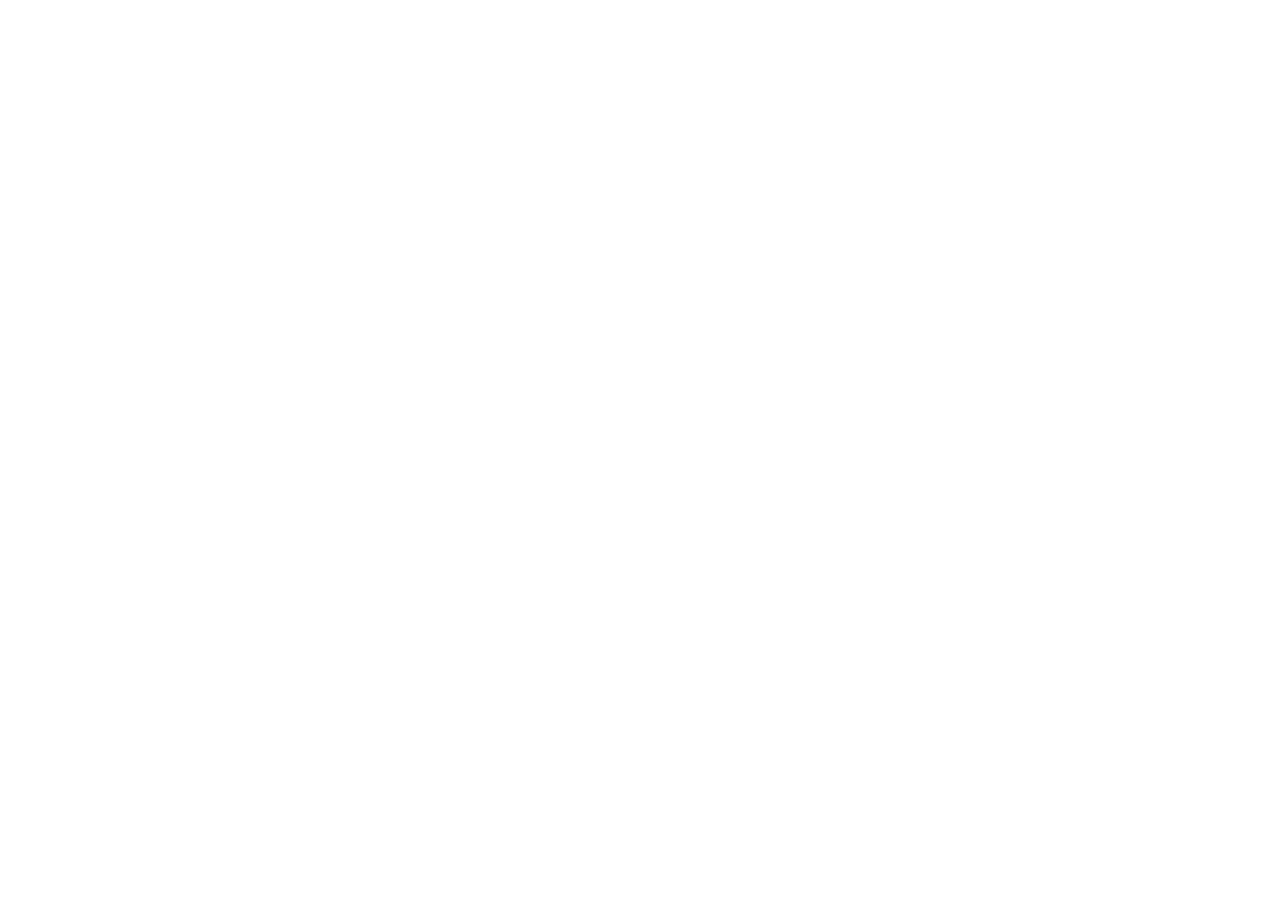
==== index.html @ dc69e02a "Creación de estructura básica HTML y carpeta img" ====
<!DOCTYPE html>
<html lang="en">
<head>
    <meta charset="UTF-8">
    <meta name="viewport" content="width=device-width, initial-scale=1.0">
    <title>Bienes Raices</title>
</head>
<body>
    
</body>
</html>
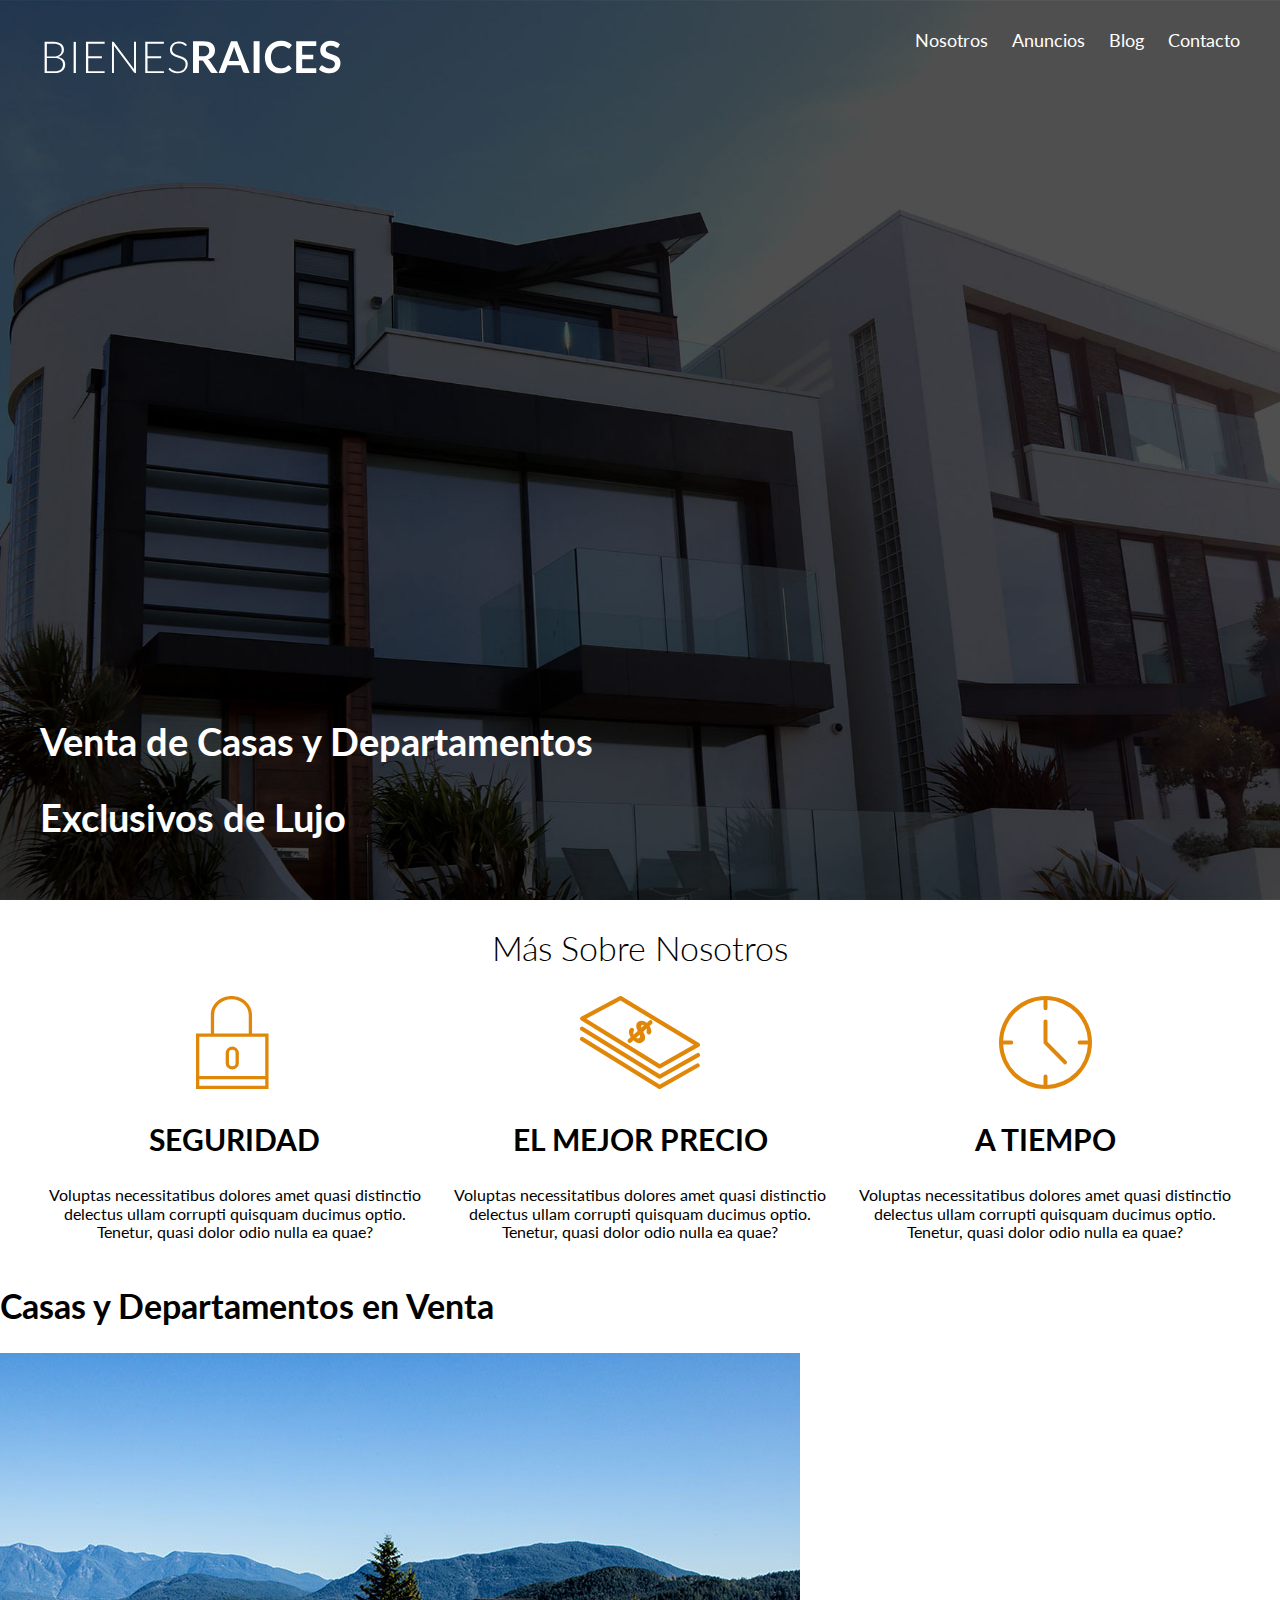
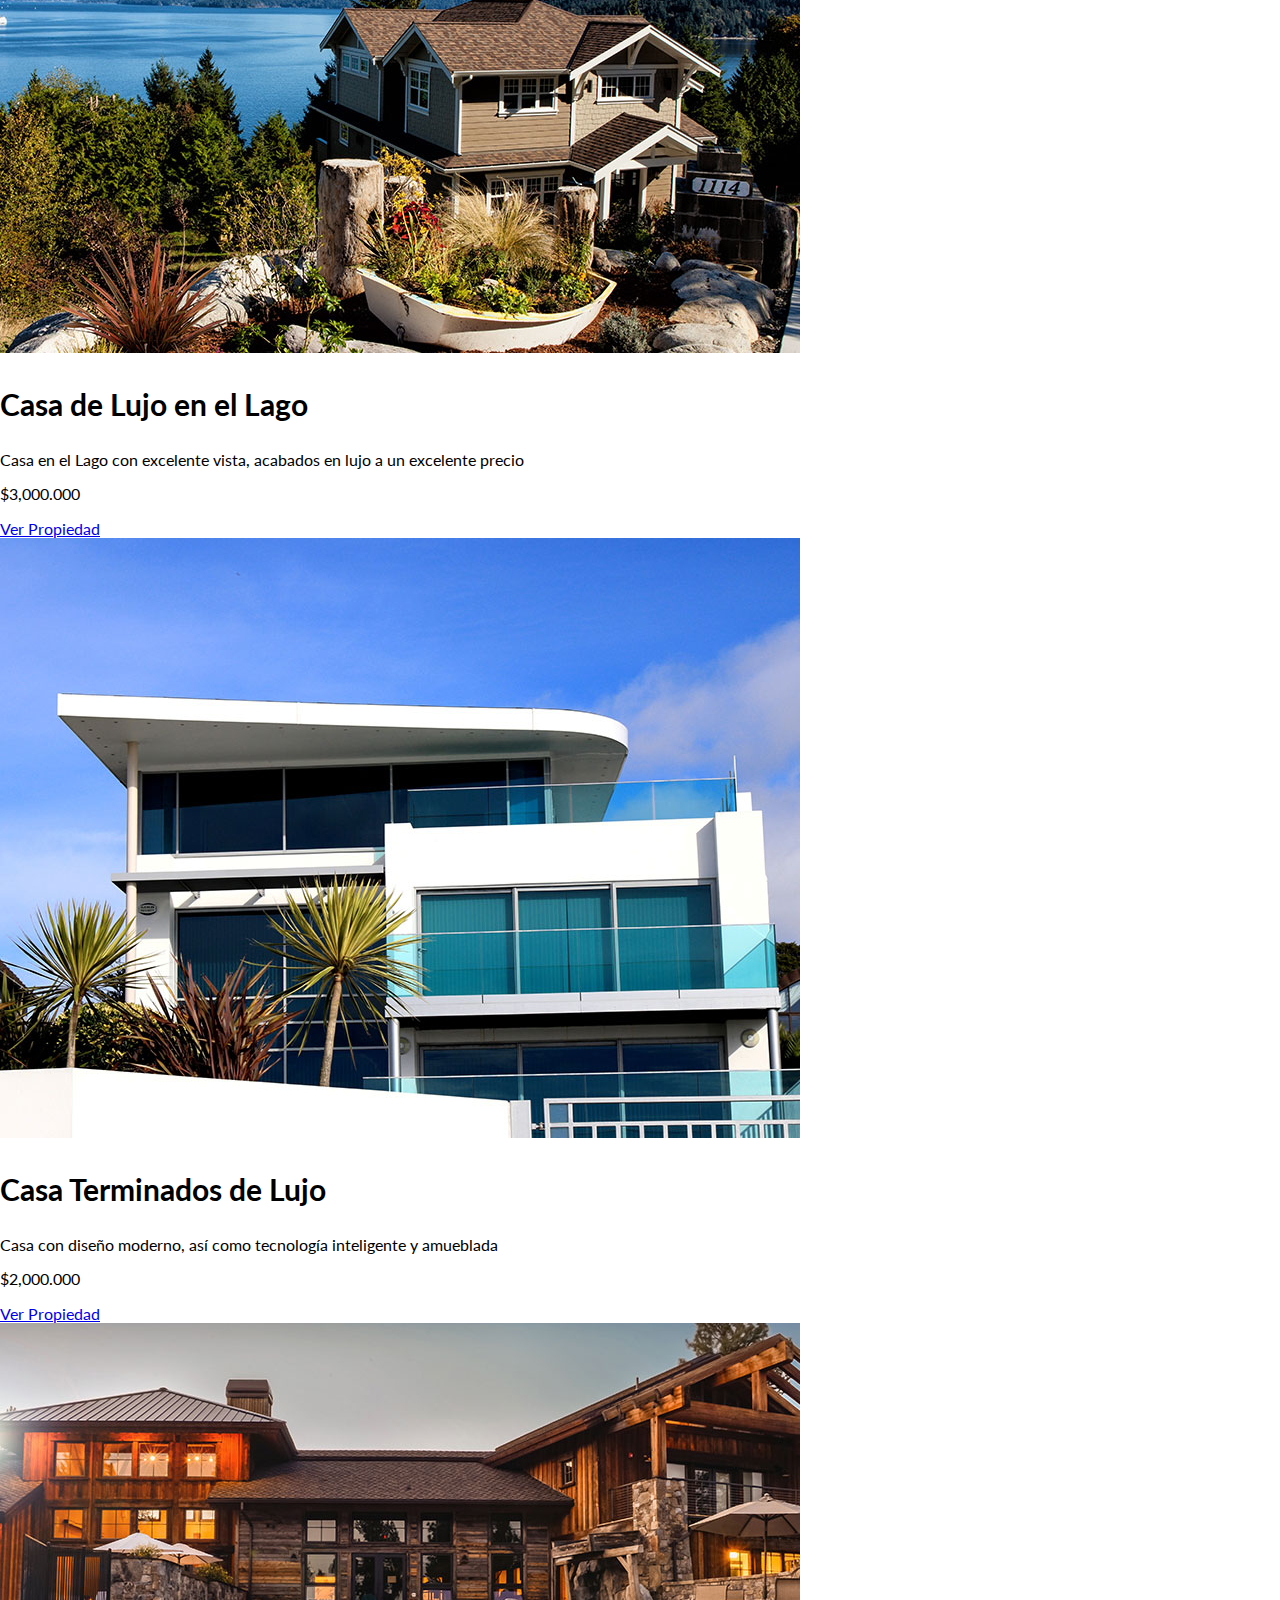
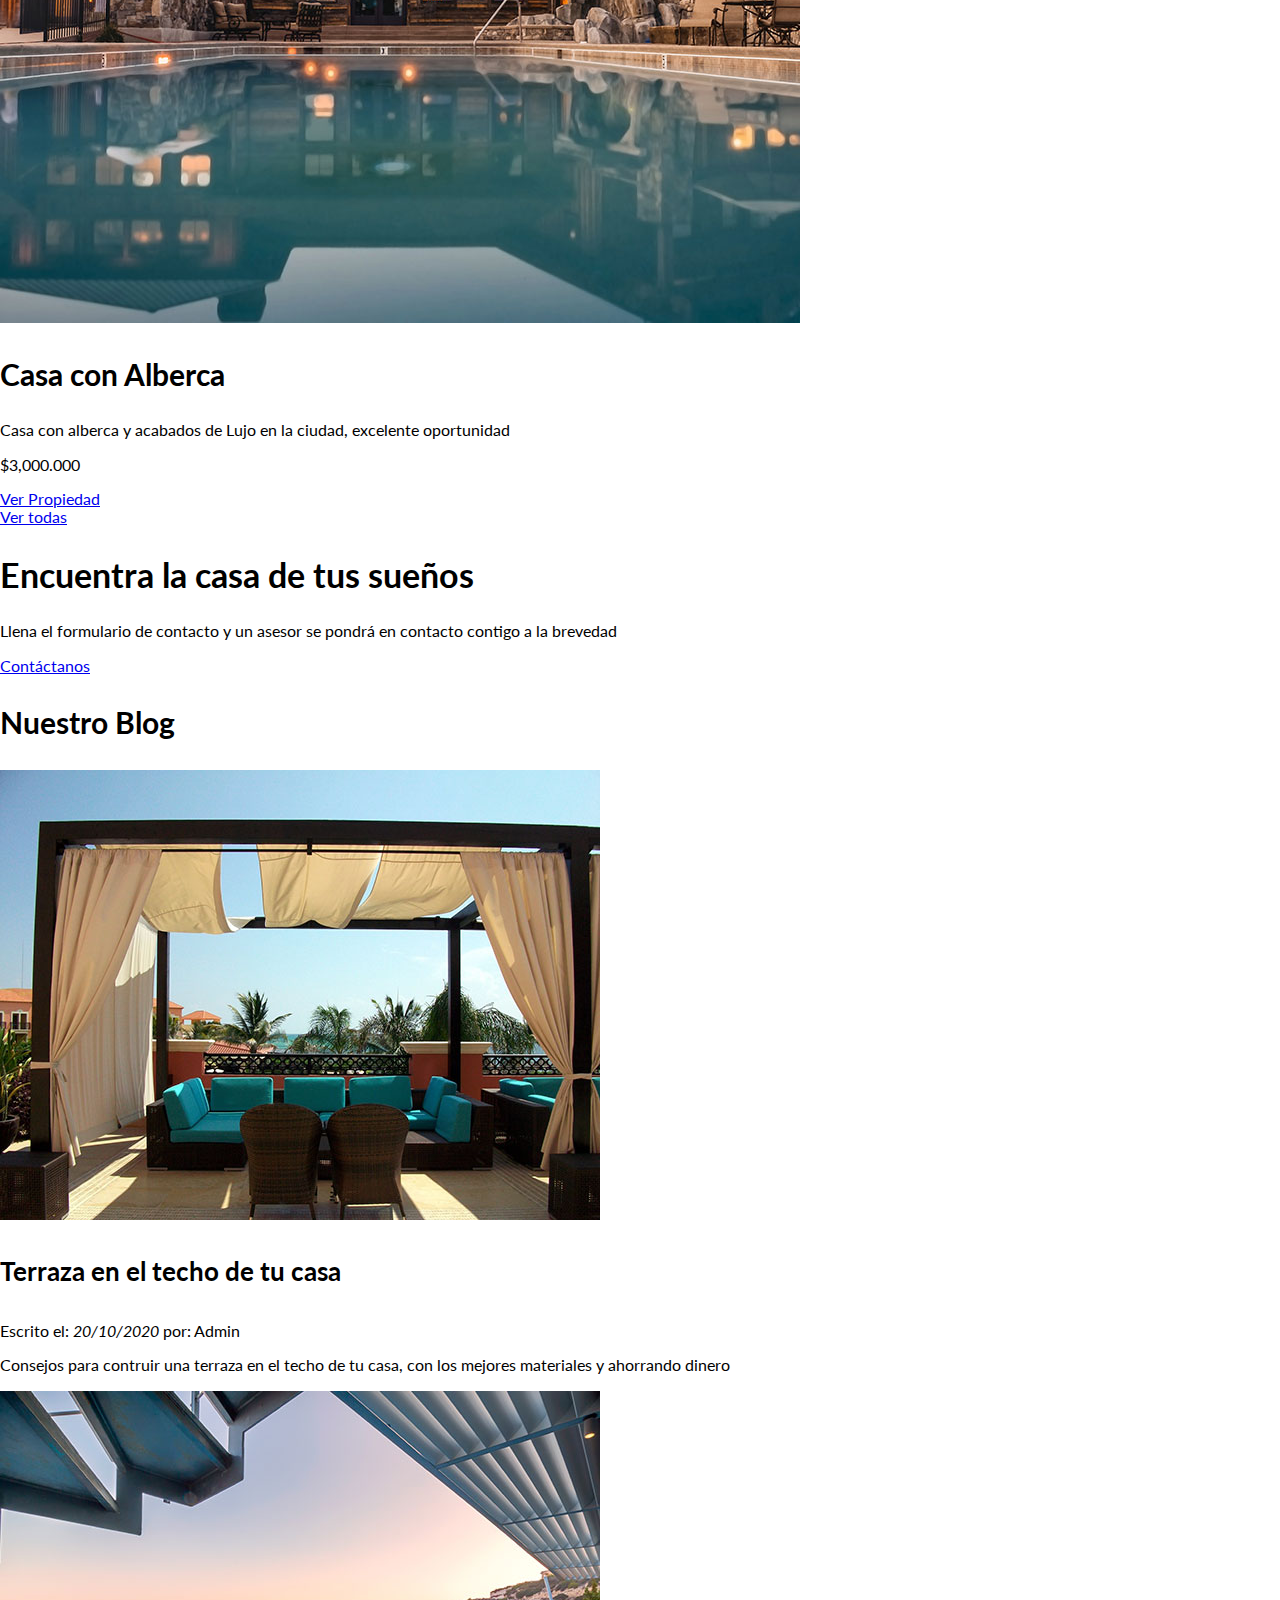
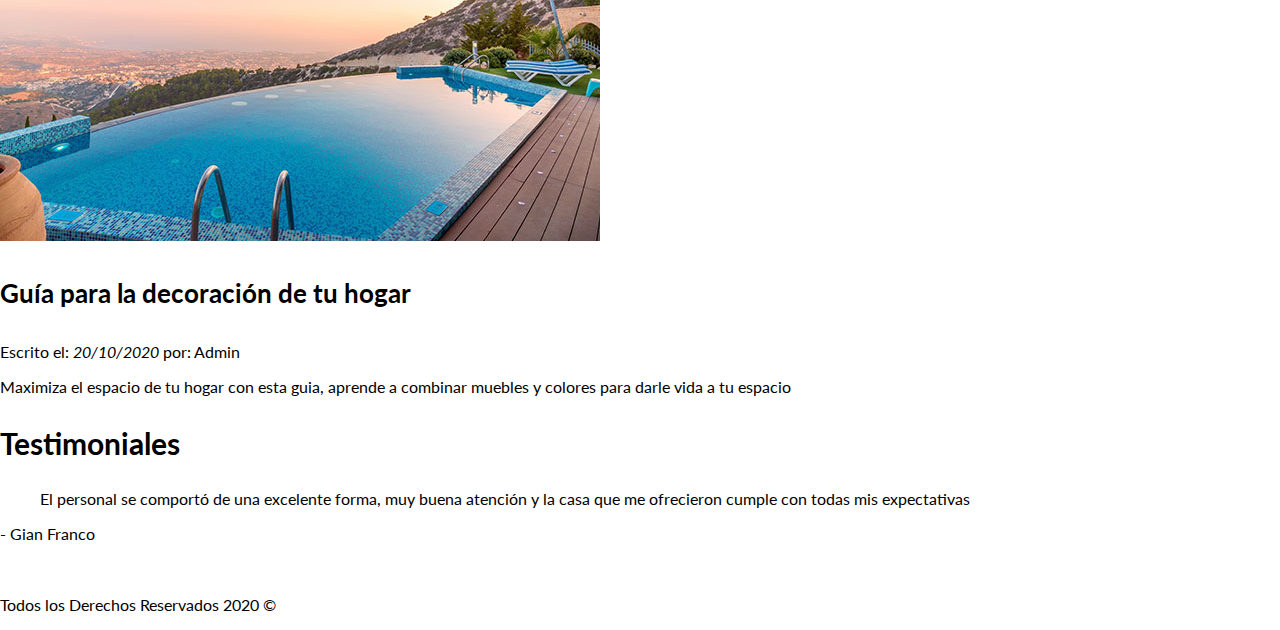
==== commit a38d7625: "Cabecera y seccion NOSOTROS terminada con estilos CSS" ====
--- a/index.html
+++ b/index.html
@@ -1,11 +1,156 @@
 <!DOCTYPE html>
 <html lang="en">
+
 <head>
-    <meta charset="UTF-8">
-    <meta name="viewport" content="width=device-width, initial-scale=1.0">
+    <meta charset="UTF-8" />
+    <meta name="viewport" content="width=device-width, initial-scale=1.0" />
     <title>Bienes Raices</title>
+    <link rel="preconnect" href="https://fonts.gstatic.com">
+    <link href="https://fonts.googleapis.com/css2?family=Lato:wght@300;400;700;900&display=swap" rel="stylesheet">
+    <link rel="stylesheet" href="css/normalize.css">
+    <link rel="stylesheet" href="css/estilos.css">
 </head>
+
 <body>
-    
+    <header class="site-header inicio">
+        <div class="contenedor contenido-header">
+            <div class="barra">
+                <a href="/">
+                    <img src="img/logo.svg" alt="Logotipo de Bienes Raices" />
+                </a>
+                <nav class="navegacion">
+                    <a href="nosotros.html">Nosotros</a>
+                    <a href="anuncios.html">Anuncios</a>
+                    <a href="blog.html">Blog</a>
+                    <a href="contacto.html">Contacto</a>
+                </nav>
+            </div>
+            <h1>Venta de Casas y Departamentos Exclusivos de Lujo</h1>
+        </div>
+    </header>
+
+    <section class="contenedor seccion">
+        <h2 class="fw-300 centrar-texto">Más Sobre Nosotros</h2>
+        <div class="iconos-nosotros">
+            <div class="icono">
+                <img src="img/icono1.svg" alt="Icono seguridad" />
+                <h3>Seguridad</h3>
+                <p>
+                    Voluptas necessitatibus dolores amet quasi distinctio delectus ullam
+                    corrupti quisquam ducimus optio. Tenetur, quasi dolor odio nulla ea
+                    quae?
+                </p>
+            </div>
+
+            <div class="icono">
+                <img src="img/icono2.svg" alt="Icono seguridad" />
+                <h3>El Mejor Precio</h3>
+                <p>
+                    Voluptas necessitatibus dolores amet quasi distinctio delectus ullam
+                    corrupti quisquam ducimus optio. Tenetur, quasi dolor odio nulla ea
+                    quae?
+                </p>
+            </div>
+
+            <div class="icono">
+                <img src="img/icono3.svg" alt="Icono seguridad" />
+                <h3>A Tiempo</h3>
+                <p>
+                    Voluptas necessitatibus dolores amet quasi distinctio delectus ullam
+                    corrupti quisquam ducimus optio. Tenetur, quasi dolor odio nulla ea
+                    quae?
+                </p>
+            </div>
+        </div>
+    </section>
+
+    <main>
+        <h2>Casas y Departamentos en Venta</h2>
+
+        <div>
+            <img src="img/anuncio1.jpg" alt="Anuncio casa en el lago" />
+            <h3>Casa de Lujo en el Lago</h3>
+            <p>
+                Casa en el Lago con excelente vista, acabados en lujo a un excelente
+                precio
+            </p>
+            <p>$3,000.000</p>
+            <a href="#">Ver Propiedad</a>
+        </div>
+
+        <div>
+            <img src="img/anuncio2.jpg" alt="Anuncio casa de lujo" />
+            <h3>Casa Terminados de Lujo</h3>
+            <p>
+                Casa con diseño moderno, así como tecnología inteligente y amueblada
+            </p>
+            <p>$2,000.000</p>
+            <a href="#">Ver Propiedad</a>
+        </div>
+
+        <div>
+            <img src="img/anuncio3.jpg" alt="Anuncio casa con alberca" />
+            <h3>Casa con Alberca</h3>
+            <p>
+                Casa con alberca y acabados de Lujo en la ciudad, excelente
+                oportunidad
+            </p>
+            <p>$3,000.000</p>
+            <a href="#">Ver Propiedad</a>
+        </div>
+
+        <a href="anuncios.html">Ver todas</a>
+    </main>
+
+    <section>
+        <h2>Encuentra la casa de tus sueños</h2>
+        <p>
+            Llena el formulario de contacto y un asesor se pondrá en contacto
+            contigo a la brevedad
+        </p>
+        <a href="contacto.html">Contáctanos</a>
+    </section>
+
+    <section>
+        <h3>Nuestro Blog</h3>
+        <article>
+            <img src="img/blog1.jpg" alt="Entrada de blog" />
+            <h4>Terraza en el techo de tu casa</h4>
+            <p>Escrito el: <em>20/10/2020</em> por: Admin</p>
+            <p>
+                Consejos para contruir una terraza en el techo de tu casa, con los mejores
+                materiales y ahorrando dinero
+            </p>
+        </article>
+        <article>
+            <img src="img/blog2.jpg" alt="Entrada de blog" />
+            <h4>Guía para la decoración de tu hogar</h4>
+            <p>Escrito el: <em>20/10/2020</em> por: Admin</p>
+            <p>
+                Maximiza el espacio de tu hogar con esta guia, aprende a combinar muebles
+                y colores para darle vida a tu espacio
+            </p>
+        </article>
+    </section>
+
+    <section>
+        <h3>Testimoniales</h3>
+        <blockquote>
+            El personal se comportó de una excelente forma, muy buena atención y la
+            casa que me ofrecieron cumple con todas mis expectativas
+        </blockquote>
+        <p>- Gian Franco</p>
+    </section>
+
+    <footer>
+        <nav class="navegacion">
+            <a href="nosotros.html">Nosotros</a>
+            <a href="anuncios.html">Anuncios</a>
+            <a href="blog.html">Blog</a>
+            <a href="contacto.html">Contacto</a>
+        </nav>
+        <p>Todos los Derechos Reservados 2020 &copy;</p>
+    </footer>
 </body>
+
 </html>--- a/css/estilos.css
+++ b/css/estilos.css
@@ -0,0 +1,102 @@
+
+html{
+    font-size: 62.5%; /* Reset para REMS - 62.5rem = 10px de 16px */
+}
+
+body {
+    font-family: 'Lato', sans-serif;
+    font-size: 1.6rem;
+}
+
+/** Utilidades */ 
+.seccion{
+    margin-top: 2rem;
+    margin-bottom: 2rem;
+}
+
+.fw-300{
+    font-weight: 300;
+}
+
+.centrar-texto{
+    text-align: center;
+}
+
+/** Globales */
+.contenedor {
+    max-width: 1200px;
+    margin: 0 auto;
+}
+
+h1 {
+    font-size: 3.8rem;
+}
+h2 {
+    font-size: 3.4rem;
+}
+h3 {
+    font-size: 3rem;
+}
+h4 {
+    font-size: 2.6rem;
+}
+
+/** Header */
+.site-header.inicio{
+    background: url(../img/header.jpg);
+    background-position: center center;
+    background-size: cover;
+    height: 100vh;
+    min-height: 60rem;
+}
+
+.contenido-header{
+    height: 100%;
+    display: flex;
+    flex-direction: column;
+    justify-content: space-between;
+}
+
+.contenido-header h1{
+    color: #ffffff;
+    padding-bottom: 2rem;
+    max-width: 60rem;
+    line-height: 2;
+}
+
+.barra{
+    display: flex;
+    justify-content: space-between;
+    padding-top: 3rem;
+}
+
+/** Navegacion */
+.navegacion a{
+    color: #fff;
+    text-decoration: none;
+    font-size: 1.8rem;
+    margin-right: 2rem;
+}
+
+.navegacion a:hover{
+    color: #71b100;
+}
+
+.navegacion a:last-of-type{
+    margin: 0;
+}
+
+/** Icono Nosotros */
+.iconos-nosotros{
+    display: flex;
+    justify-content: space-between;
+}
+
+.icono{
+    flex-basis: calc(33.3% - 1rem);
+    text-align: center;
+}
+
+.icono h3{
+    text-transform: uppercase;
+}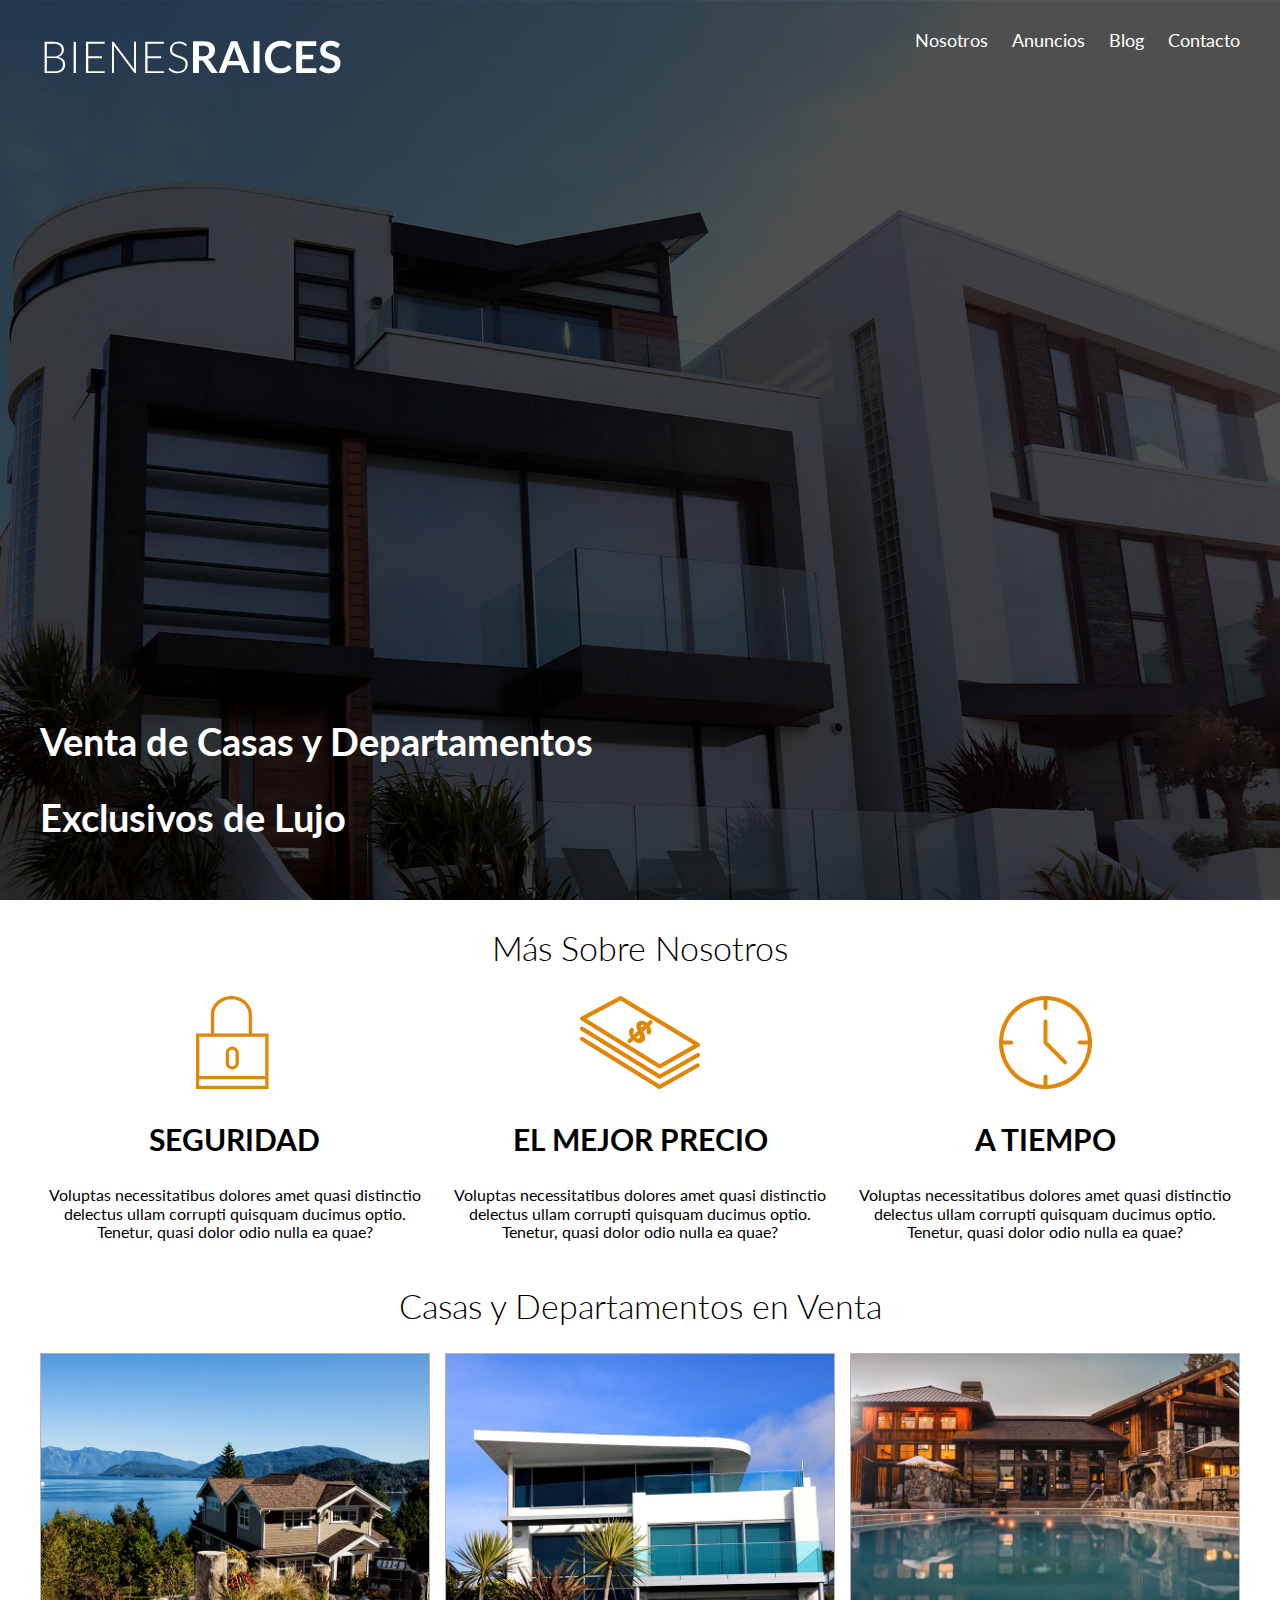
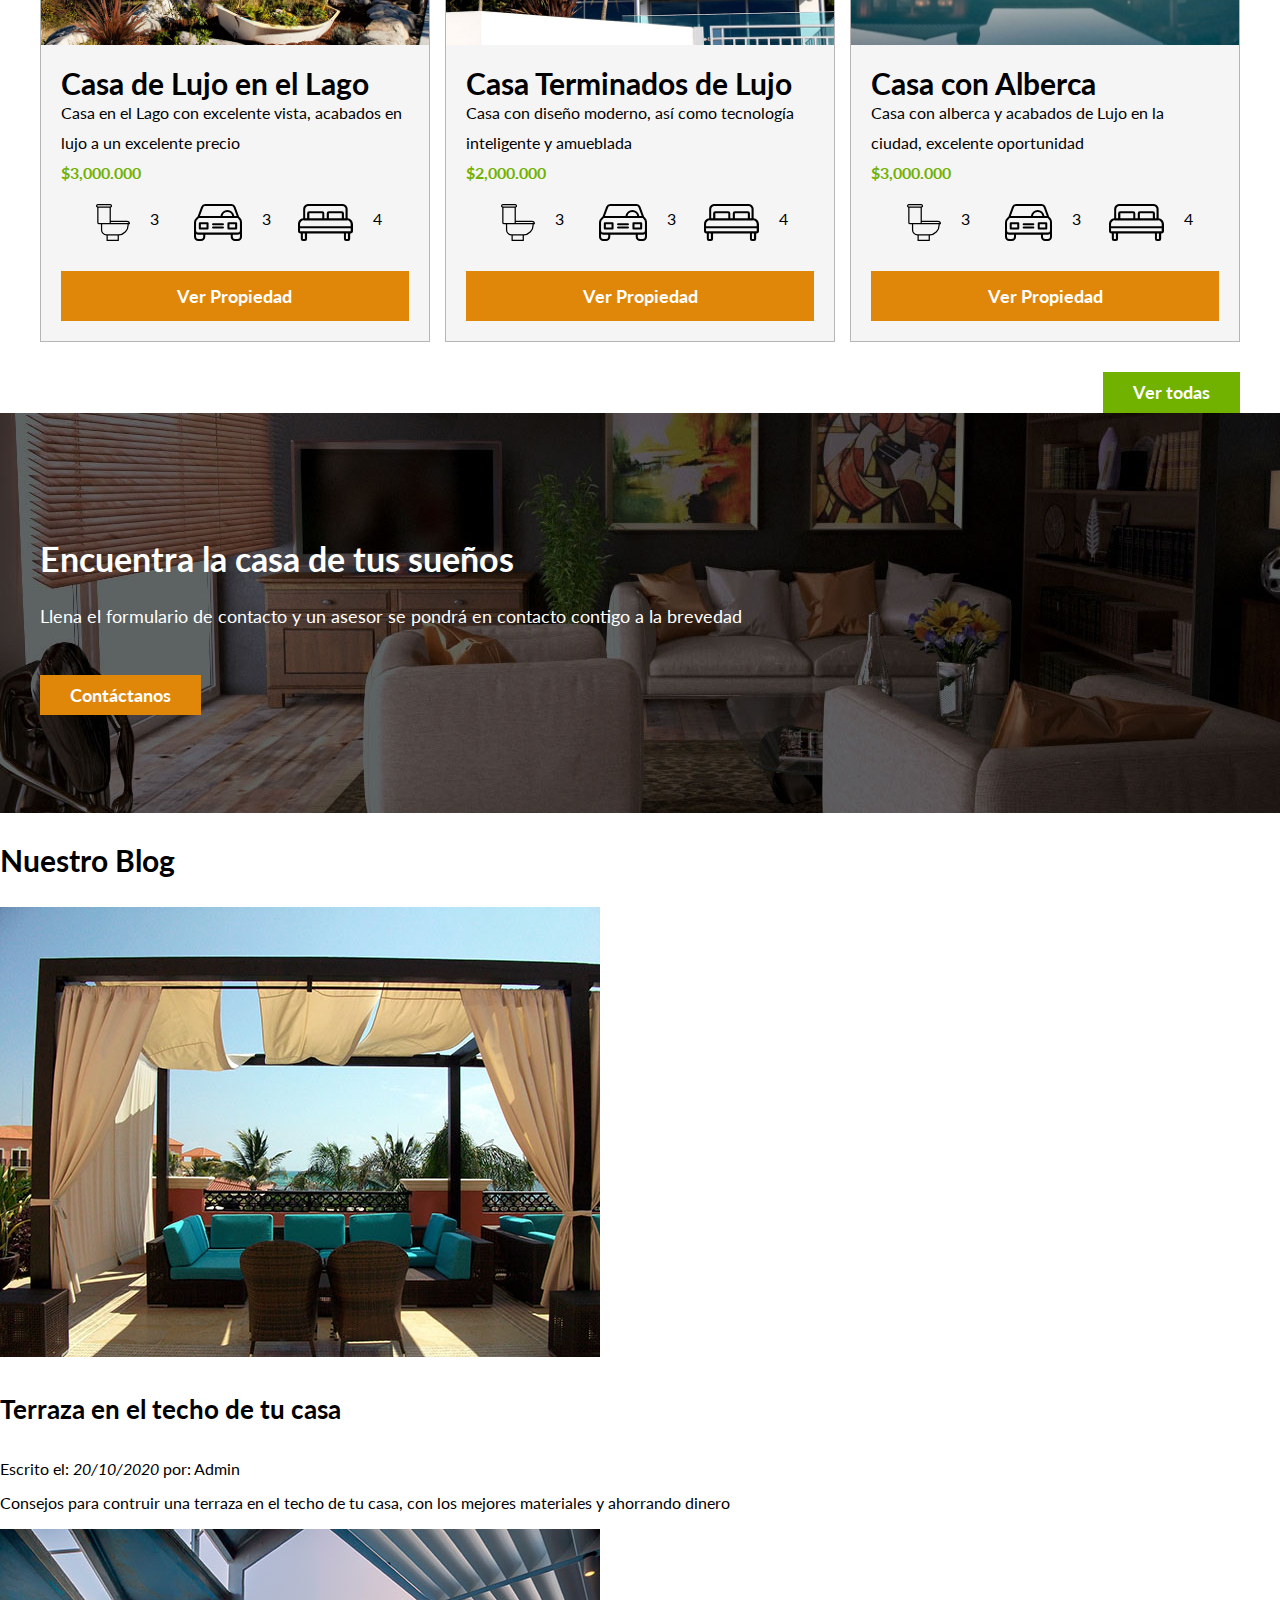
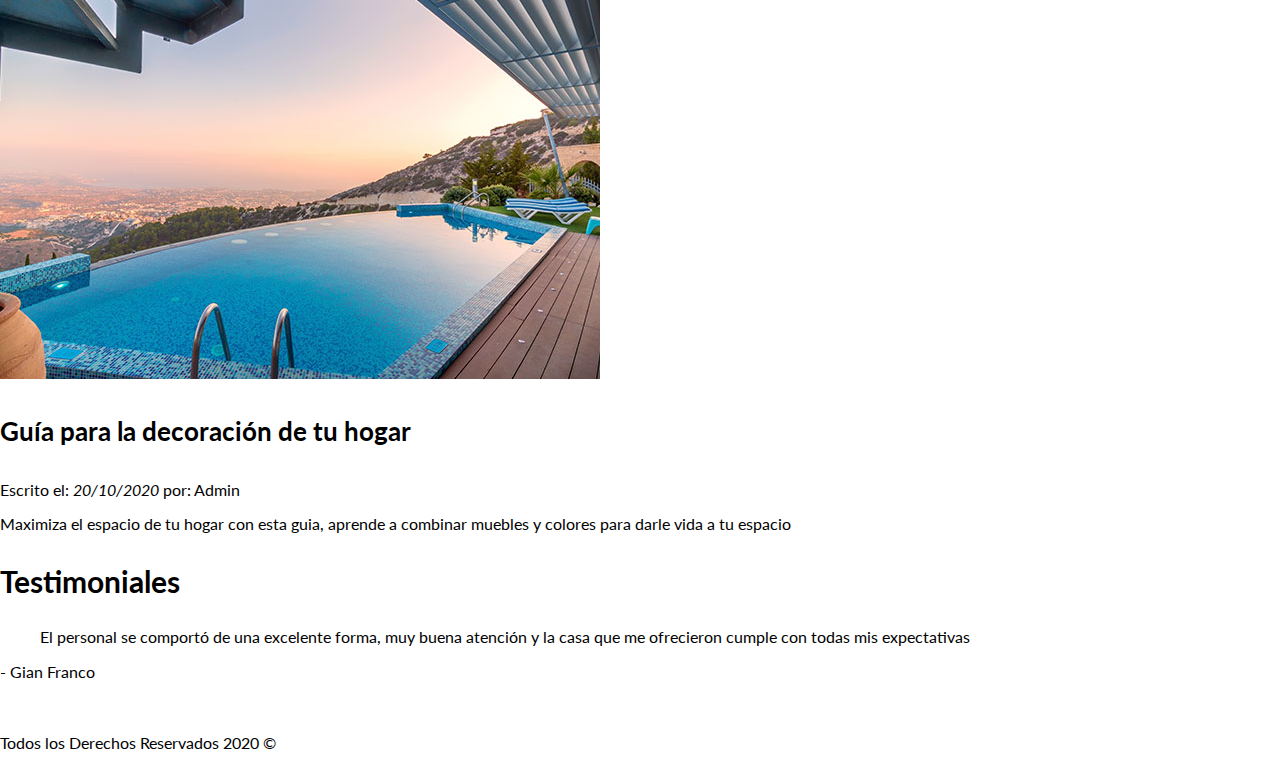
==== commit 2a38b264: "Anuncios y botones  Finalizados,con estilos" ====
--- a/index.html
+++ b/index.html
@@ -64,51 +64,104 @@
         </div>
     </section>
 
-    <main>
-        <h2>Casas y Departamentos en Venta</h2>
-
-        <div>
-            <img src="img/anuncio1.jpg" alt="Anuncio casa en el lago" />
-            <h3>Casa de Lujo en el Lago</h3>
+    <main class="contenedor">
+        <h2 class="fw-300 centrar-texto">Casas y Departamentos en Venta</h2>
+        <div class="contenedor-anuncios">
+            <div class="anuncio">
+                <img src="img/anuncio1.jpg" alt="Anuncio casa en el lago" />
+                <div class="contenido-anuncio">
+                    <h3>Casa de Lujo en el Lago</h3>
+                    <p>
+                        Casa en el Lago con excelente vista, acabados en lujo a un excelente
+                        precio
+                    </p>
+                    <p class="precio">$3,000.000</p>
+                    <ul class="iconos-caracteristicas">
+                        <li>
+                            <img src="img/icono_wc.svg" alt="icono wc">
+                            <p>3</p>
+                        </li>
+                        <li>
+                            <img src="img/icono_estacionamiento.svg" alt="icono autos">
+                            <p>3</p>
+                        </li>
+                        <li>
+                            <img src="img/icono_dormitorio.svg" alt="icono habitaciones">
+                            <p>4</p>
+                        </li>
+                    </ul>
+
+                    <a href="#" class="boton btn-amarillo d-block">Ver Propiedad</a>
+                </div>
+            </div>
+
+            <div class="anuncio">
+                <img src="img/anuncio2.jpg" alt="Anuncio casa de lujo" />
+                <div class="contenido-anuncio">
+                    <h3>Casa Terminados de Lujo</h3>
+                    <p>
+                        Casa con diseño moderno, así como tecnología inteligente y amueblada
+                    </p>
+                    <p class="precio">$2,000.000</p>
+                    <ul class="iconos-caracteristicas">
+                        <li>
+                            <img src="img/icono_wc.svg" alt="icono wc">
+                            <p>3</p>
+                        </li>
+                        <li>
+                            <img src="img/icono_estacionamiento.svg" alt="icono autos">
+                            <p>3</p>
+                        </li>
+                        <li>
+                            <img src="img/icono_dormitorio.svg" alt="icono habitaciones">
+                            <p>4</p>
+                        </li>
+                    </ul>
+                    <a href="#" class="boton btn-amarillo d-block">Ver Propiedad</a>
+                </div>
+            </div>
+
+            <div class="anuncio">
+                <img src="img/anuncio3.jpg" alt="Anuncio casa con alberca" />
+                <div class="contenido-anuncio">
+                    <h3>Casa con Alberca</h3>
+                    <p>
+                        Casa con alberca y acabados de Lujo en la ciudad, excelente
+                        oportunidad
+                    </p>
+                    <p class="precio">$3,000.000</p>
+                    <ul class="iconos-caracteristicas">
+                        <li>
+                            <img src="img/icono_wc.svg" alt="icono wc">
+                            <p>3</p>
+                        </li>
+                        <li>
+                            <img src="img/icono_estacionamiento.svg" alt="icono autos">
+                            <p>3</p>
+                        </li>
+                        <li>
+                            <img src="img/icono_dormitorio.svg" alt="icono habitaciones">
+                            <p>4</p>
+                        </li>
+                    </ul>
+                    <a href="#" class="boton btn-amarillo d-block">Ver Propiedad</a>
+                </div>
+            </div>
+        </div>
+        <div class="ver-todas">
+            <a href="anuncios.html" class="boton btn-verde">Ver todas</a>
+        </div>
+    </main>
+
+    <section class="imagen-contacto">
+        <div class="contenedor contenido-contacto">
+            <h2>Encuentra la casa de tus sueños</h2>
             <p>
-                Casa en el Lago con excelente vista, acabados en lujo a un excelente
-                precio
+                Llena el formulario de contacto y un asesor se pondrá en contacto
+                contigo a la brevedad
             </p>
-            <p>$3,000.000</p>
-            <a href="#">Ver Propiedad</a>
-        </div>
-
-        <div>
-            <img src="img/anuncio2.jpg" alt="Anuncio casa de lujo" />
-            <h3>Casa Terminados de Lujo</h3>
-            <p>
-                Casa con diseño moderno, así como tecnología inteligente y amueblada
-            </p>
-            <p>$2,000.000</p>
-            <a href="#">Ver Propiedad</a>
-        </div>
-
-        <div>
-            <img src="img/anuncio3.jpg" alt="Anuncio casa con alberca" />
-            <h3>Casa con Alberca</h3>
-            <p>
-                Casa con alberca y acabados de Lujo en la ciudad, excelente
-                oportunidad
-            </p>
-            <p>$3,000.000</p>
-            <a href="#">Ver Propiedad</a>
-        </div>
-
-        <a href="anuncios.html">Ver todas</a>
-    </main>
-
-    <section>
-        <h2>Encuentra la casa de tus sueños</h2>
-        <p>
-            Llena el formulario de contacto y un asesor se pondrá en contacto
-            contigo a la brevedad
-        </p>
-        <a href="contacto.html">Contáctanos</a>
+            <a href="contacto.html" class="boton btn-amarillo">Contáctanos</a>
+        </div>
     </section>
 
     <section>
--- a/css/estilos.css
+++ b/css/estilos.css
@@ -1,6 +1,11 @@
 
 html{
     font-size: 62.5%; /* Reset para REMS - 62.5rem = 10px de 16px */
+    box-sizing: border-box;
+}
+
+*, *:before, *:after{
+    box-sizing: inherit;
 }
 
 body {
@@ -22,11 +27,38 @@
     text-align: center;
 }
 
+.d-block{
+    display: block!important;
+}
+/** Botones */
+.boton{
+    color: #ffffff;
+    font-weight: 700;
+    text-decoration: none;
+    font-size: 1.8rem;
+    padding: 1rem 3rem;
+    margin-top: 3rem;
+    display: inline-block;
+    text-align: center;
+}
+
+.btn-amarillo{
+    background: #e08709;
+}
+
+.btn-verde{
+    background: #71b100;
+}
+
+
 /** Globales */
 .contenedor {
     max-width: 1200px;
     margin: 0 auto;
 }
+img{
+    max-width: 100%;
+}
 
 h1 {
     font-size: 3.8rem;
@@ -40,6 +72,7 @@
 h4 {
     font-size: 2.6rem;
 }
+
 
 /** Header */
 .site-header.inicio{
@@ -99,4 +132,69 @@
 
 .icono h3{
     text-transform: uppercase;
-}+}
+
+/** Anuncios */
+.contenedor-anuncios {
+    display: flex;
+    justify-content: space-between;
+}
+
+.anuncio{
+    flex-basis: calc(33.3% - 1rem);
+    border: 1px solid #b5b5b5;
+    background: #f5f5f5;
+}
+
+.contenido-anuncio{
+    padding: 2rem;
+    line-height: 3rem;
+}
+
+.contenido-anuncio h3,
+.contenido-anuncio p{
+    margin: 0;
+}
+
+.precio{
+    color: #71b100;
+    font-weight: 700;
+}
+
+.iconos-caracteristicas{
+    list-style: none;
+    padding: 0;
+    display: flex;
+    justify-content: space-evenly;
+}
+
+.iconos-caracteristicas li{
+    display: flex;
+}
+
+.iconos-caracteristicas li img{
+    margin-right: 2rem;
+}
+
+.ver-todas{
+    display: flex;
+    justify-content: flex-end;
+}
+
+/** Contacto Home */
+.imagen-contacto{
+    background: url("../img/encuentra.jpg");
+    background-position: center center;
+    height: 40rem;
+    display: flex;
+    align-items: center;
+}
+
+.contenido-contacto{
+    flex: 1;
+    color: #ffff;
+}
+
+.contenido-contacto p{
+    font-size: 1.8rem;
+}
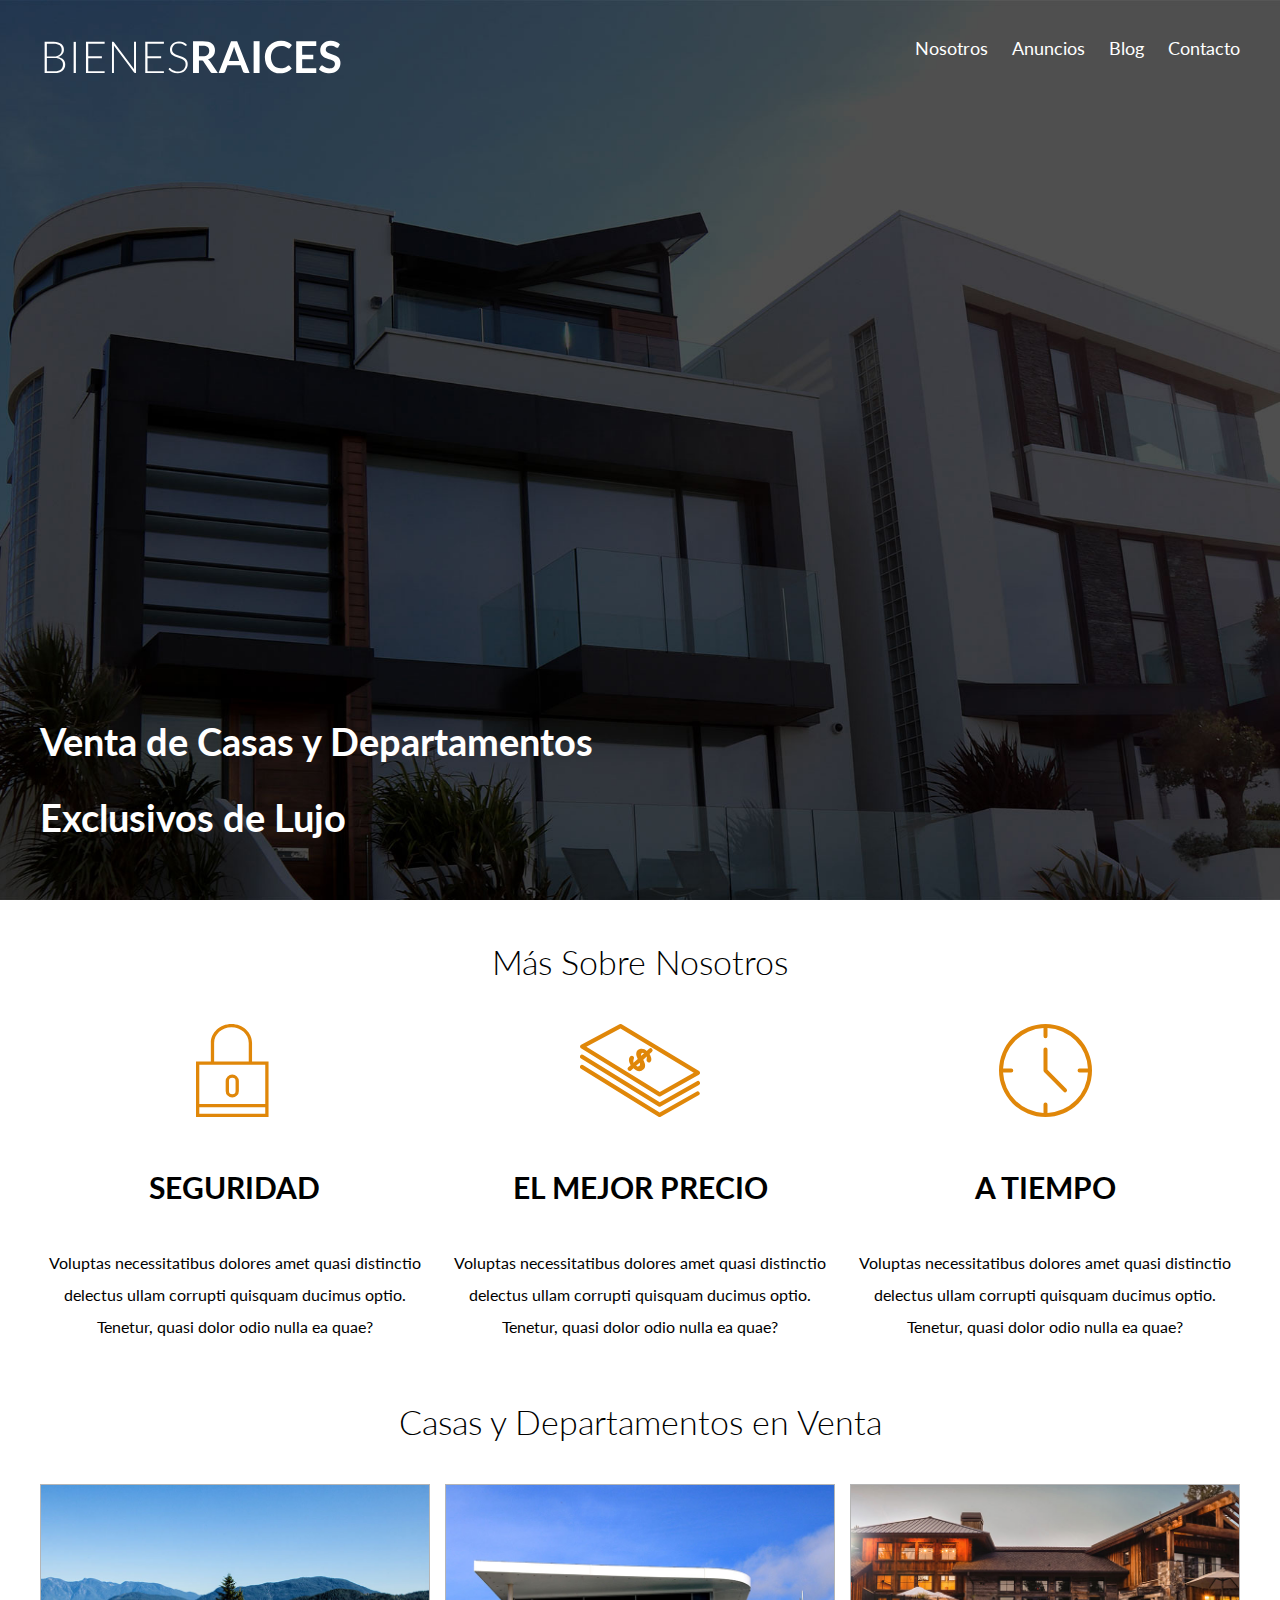
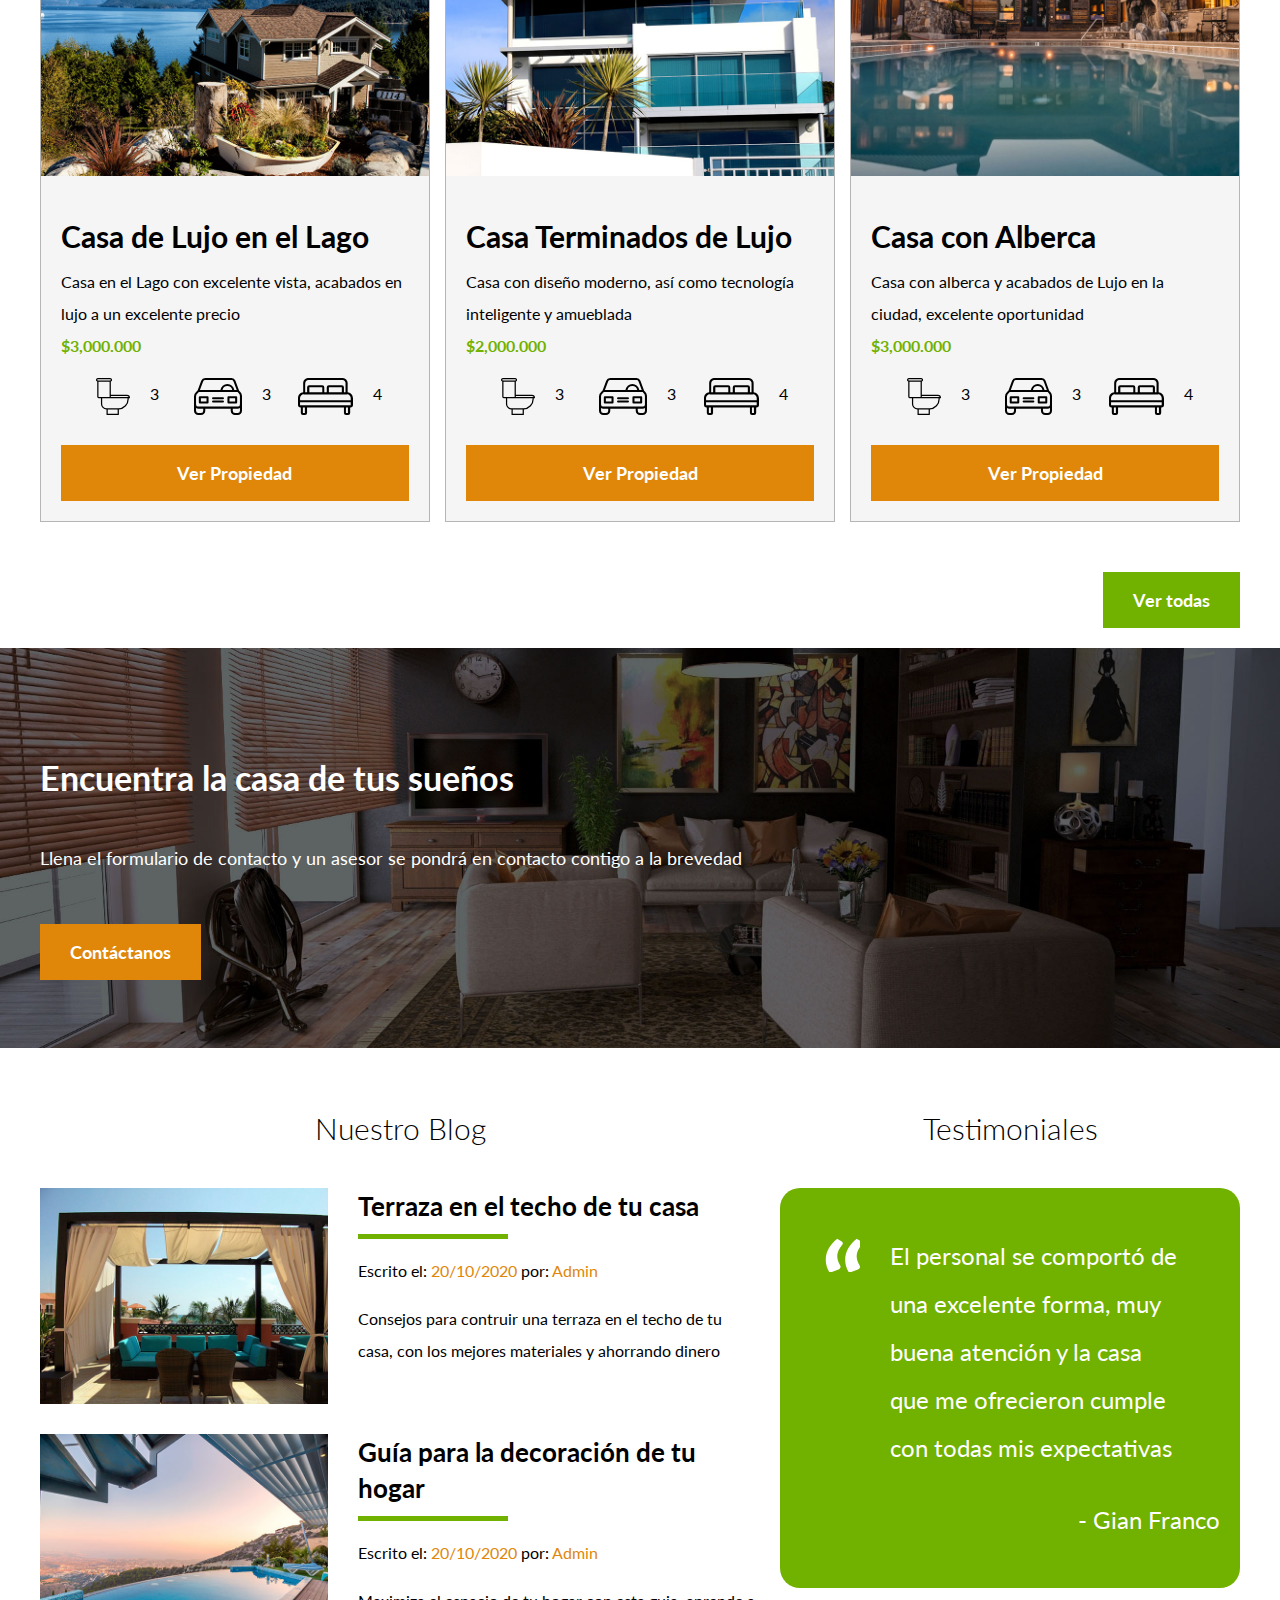
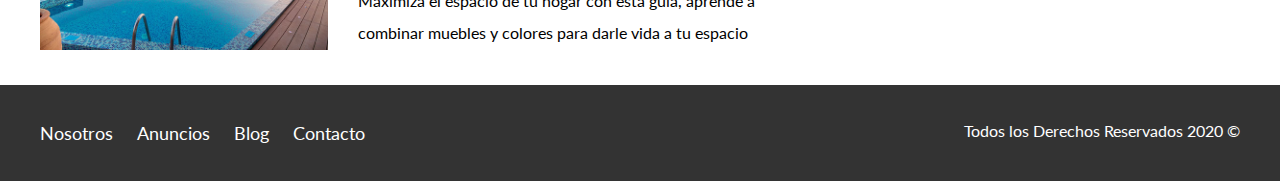
==== commit 87c5856a: "Pagina principal terminada, estilos, falta mediaquieries" ====
--- a/index.html
+++ b/index.html
@@ -64,7 +64,7 @@
         </div>
     </section>
 
-    <main class="contenedor">
+    <main class="seccion contenedor">
         <h2 class="fw-300 centrar-texto">Casas y Departamentos en Venta</h2>
         <div class="contenedor-anuncios">
             <div class="anuncio">
@@ -164,45 +164,63 @@
         </div>
     </section>
 
-    <section>
-        <h3>Nuestro Blog</h3>
-        <article>
-            <img src="img/blog1.jpg" alt="Entrada de blog" />
-            <h4>Terraza en el techo de tu casa</h4>
-            <p>Escrito el: <em>20/10/2020</em> por: Admin</p>
-            <p>
-                Consejos para contruir una terraza en el techo de tu casa, con los mejores
-                materiales y ahorrando dinero
-            </p>
-        </article>
-        <article>
-            <img src="img/blog2.jpg" alt="Entrada de blog" />
-            <h4>Guía para la decoración de tu hogar</h4>
-            <p>Escrito el: <em>20/10/2020</em> por: Admin</p>
-            <p>
-                Maximiza el espacio de tu hogar con esta guia, aprende a combinar muebles
-                y colores para darle vida a tu espacio
-            </p>
-        </article>
-    </section>
-
-    <section>
-        <h3>Testimoniales</h3>
-        <blockquote>
-            El personal se comportó de una excelente forma, muy buena atención y la
-            casa que me ofrecieron cumple con todas mis expectativas
-        </blockquote>
-        <p>- Gian Franco</p>
-    </section>
-
-    <footer>
+    <div class="seccion-inferior contenedor seccion">
+        <section class="blog">
+            <h3 class="centrar-texto fw-300">Nuestro Blog</h3>
+            <article class="entrada-blog">
+                <div class="imagen">
+                    <img src="img/blog1.jpg" alt="Entrada de blog" />
+                </div>
+                <div class="texto-entrada">
+                    <a href="#">
+                        <h4>Terraza en el techo de tu casa</h4>
+                    </a>
+                    <p>Escrito el: <span>20/10/2020</span> por: <span>Admin</span> </p>
+                    <p>
+                        Consejos para contruir una terraza en el techo de tu casa, con los mejores
+                        materiales y ahorrando dinero
+                    </p>
+                </div>
+            </article>
+            <article class="entrada-blog">
+                <div class="imagen">
+                    <img src="img/blog2.jpg" alt="Entrada de blog" />
+                </div>
+                <div class="texto-entrada">
+                    <a href="#">
+                        <h4>Guía para la decoración de tu hogar</h4>
+                    </a>
+                    <p>Escrito el: <span>20/10/2020</span> por: <span> Admin</span> </p>
+                    <p>
+                        Maximiza el espacio de tu hogar con esta guia, aprende a combinar muebles
+                        y colores para darle vida a tu espacio
+                    </p>
+                </div>
+            </article>
+        </section>
+
+        <section class="testimoniales">
+            <h3 class="centrar-texto fw-300">Testimoniales</h3>
+            <div class="testimonial">
+                <blockquote>
+                    El personal se comportó de una excelente forma, muy buena atención y la
+                    casa que me ofrecieron cumple con todas mis expectativas
+                </blockquote>
+
+                <p>- Gian Franco</p>
+            </div>
+        </section>
+    </div>
+    <footer class="site-footer seccion">
+        <div class="contenedor contenedor-footer">
         <nav class="navegacion">
             <a href="nosotros.html">Nosotros</a>
             <a href="anuncios.html">Anuncios</a>
             <a href="blog.html">Blog</a>
             <a href="contacto.html">Contacto</a>
         </nav>
-        <p>Todos los Derechos Reservados 2020 &copy;</p>
+        <p class="copyright">Todos los Derechos Reservados 2020 &copy;</p>
+    </div>
     </footer>
 </body>
 
--- a/css/estilos.css
+++ b/css/estilos.css
@@ -11,6 +11,29 @@
 body {
     font-family: 'Lato', sans-serif;
     font-size: 1.6rem;
+    line-height: 2;
+}
+/** Globales */
+img{
+    max-width: 100%;
+}
+
+.contenedor {
+    max-width: 120rem;
+    margin: 0 auto;
+}
+
+h1 {
+    font-size: 3.8rem;
+}
+h2 {
+    font-size: 3.4rem;
+}
+h3 {
+    font-size: 3rem;
+}
+h4 {
+    font-size: 2.6rem;
 }
 
 /** Utilidades */ 
@@ -40,6 +63,7 @@
     margin-top: 3rem;
     display: inline-block;
     text-align: center;
+    border: none;
 }
 
 .btn-amarillo{
@@ -48,29 +72,6 @@
 
 .btn-verde{
     background: #71b100;
-}
-
-
-/** Globales */
-.contenedor {
-    max-width: 1200px;
-    margin: 0 auto;
-}
-img{
-    max-width: 100%;
-}
-
-h1 {
-    font-size: 3.8rem;
-}
-h2 {
-    font-size: 3.4rem;
-}
-h3 {
-    font-size: 3rem;
-}
-h4 {
-    font-size: 2.6rem;
 }
 
 
@@ -138,17 +139,19 @@
 .contenedor-anuncios {
     display: flex;
     justify-content: space-between;
+    flex-wrap: wrap;
 }
 
 .anuncio{
     flex-basis: calc(33.3% - 1rem);
     border: 1px solid #b5b5b5;
     background: #f5f5f5;
+    margin-bottom: 2rem;
 }
 
 .contenido-anuncio{
     padding: 2rem;
-    line-height: 3rem;
+   
 }
 
 .contenido-anuncio h3,
@@ -185,6 +188,7 @@
 .imagen-contacto{
     background: url("../img/encuentra.jpg");
     background-position: center center;
+    background-size: cover;
     height: 40rem;
     display: flex;
     align-items: center;
@@ -198,3 +202,103 @@
 .contenido-contacto p{
     font-size: 1.8rem;
 }
+
+/** Sección Inferior */
+.seccion-inferior{
+    display: flex;
+    justify-content: space-between;
+}
+
+.seccion-inferior .blog{
+    flex-basis: 60%;
+}
+
+.seccion-inferior .testimoniales{
+    flex-basis: calc(40% - 2rem);
+}
+
+.entrada-blog{
+    display: flex;
+    justify-content: space-between;
+    margin-bottom: 2rem;
+}
+
+.entrada-blog:last-of-type{
+    margin-bottom: 0;
+}
+
+.entrada-blog .imagen{
+    flex-basis: 40%;
+}
+
+.entrada-blog .texto-entrada{
+    flex-basis: calc(60% - 3rem);
+}
+
+.texto-entrada a{
+    color: #000;
+    text-decoration: none;
+}
+
+.texto-entrada h4{
+    margin: 0;
+    line-height: 1.4;
+}
+
+.texto-entrada h4::after{
+    content: '';
+    display: block;
+    width: 15rem;
+    height: .5rem;
+    background-color: #71b100;
+    margin-top: 1rem;
+}
+
+.texto-entrada span{
+    color: #e08709;
+}
+
+/** Testimoniales */
+.testimonial{
+    background: #71b100;
+    font-size: 2.4rem;
+    padding: 2rem;
+    color: #fff;
+    border-radius: 2rem;
+}
+
+.testimonial p{
+    text-align: right;
+}
+
+.testimonial blockquote::before{
+    content:'';
+    background-image: url(../img/comilla.svg);
+    width: 4rem;
+    height: 4rem;
+    position: absolute;
+    left: -2rem;
+}
+/* El elemento padre debe llevar position relative y el elemento hijo position absolute
+    para acceder a right, left, top, bottom */
+.testimonial blockquote{
+    position: relative;
+    padding-left: 5rem;
+}
+
+/** Footer */
+.site-footer{
+    background: #333333;
+    margin: 0;
+}
+
+.contenedor-footer{
+    padding: 3rem 0;   
+    display: flex;
+    justify-content: space-between;
+}
+
+.copyright{
+    margin: 0;
+    color: #fff;
+}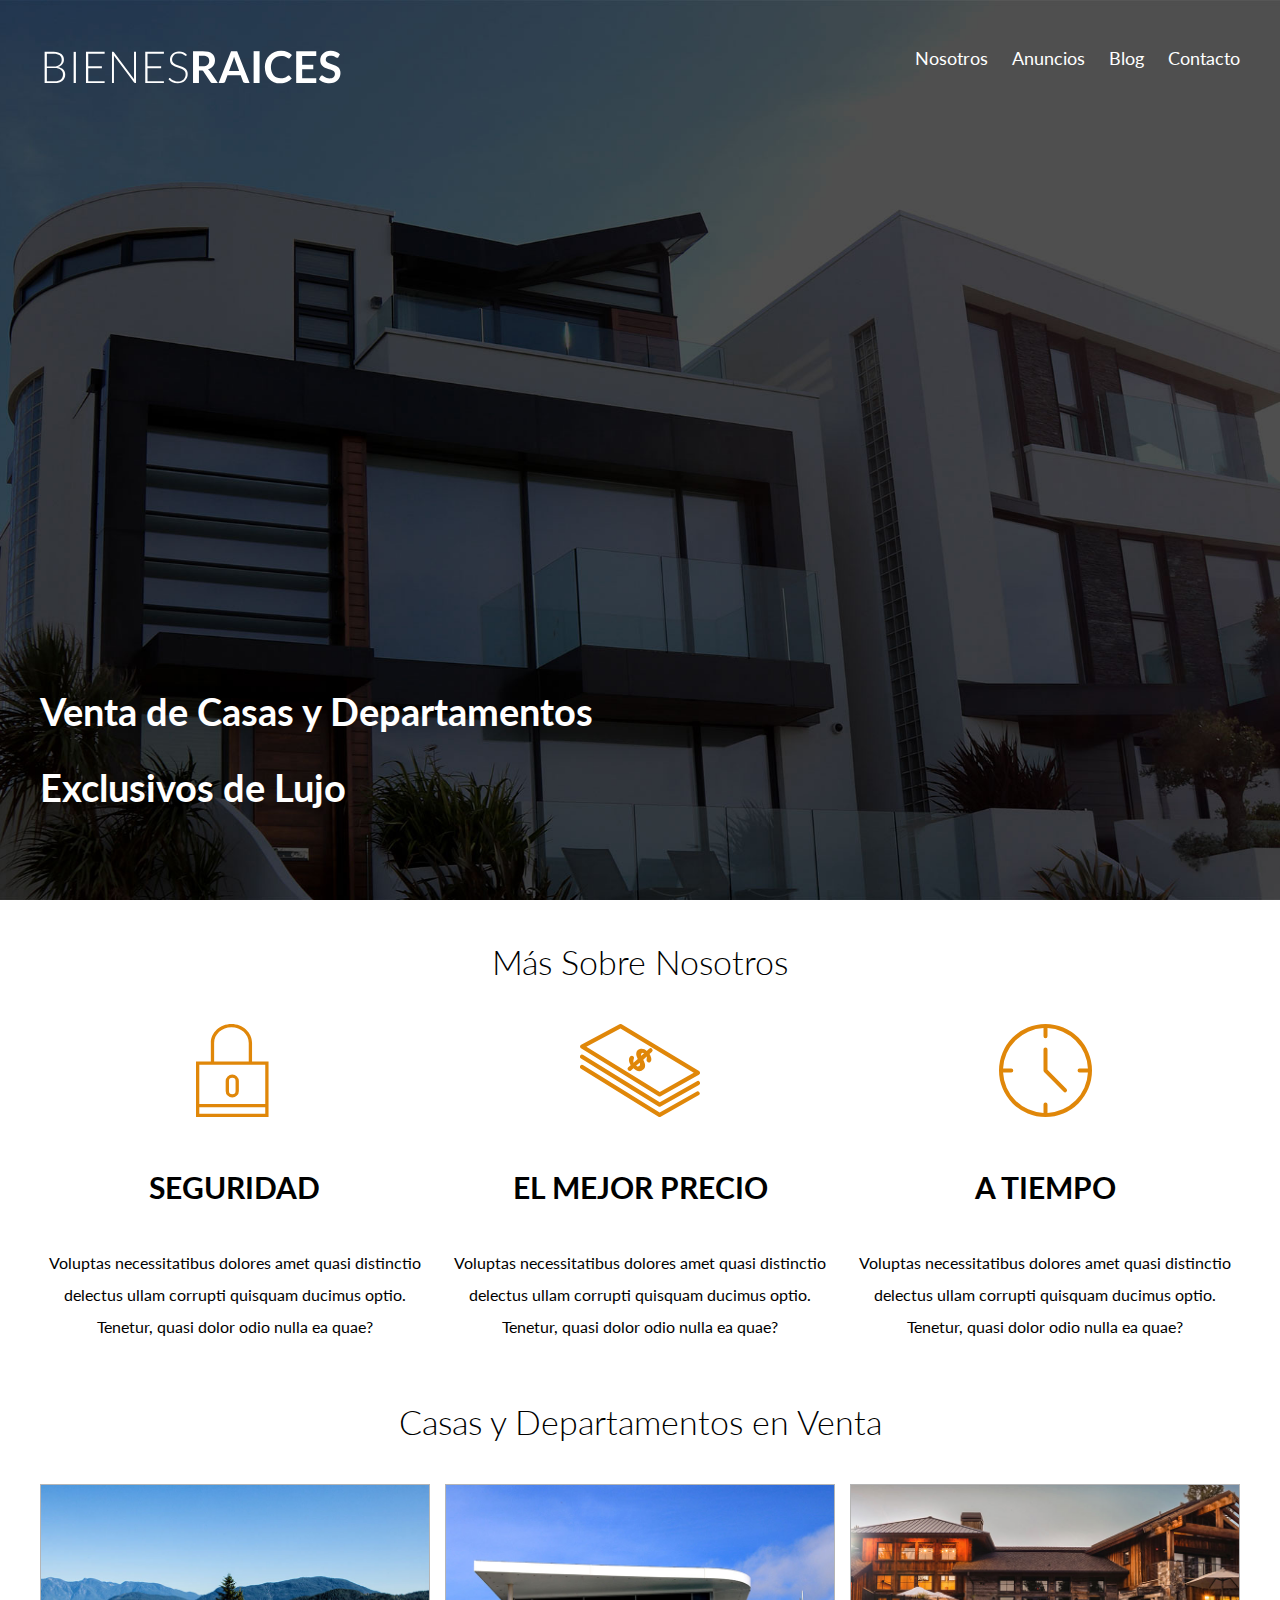
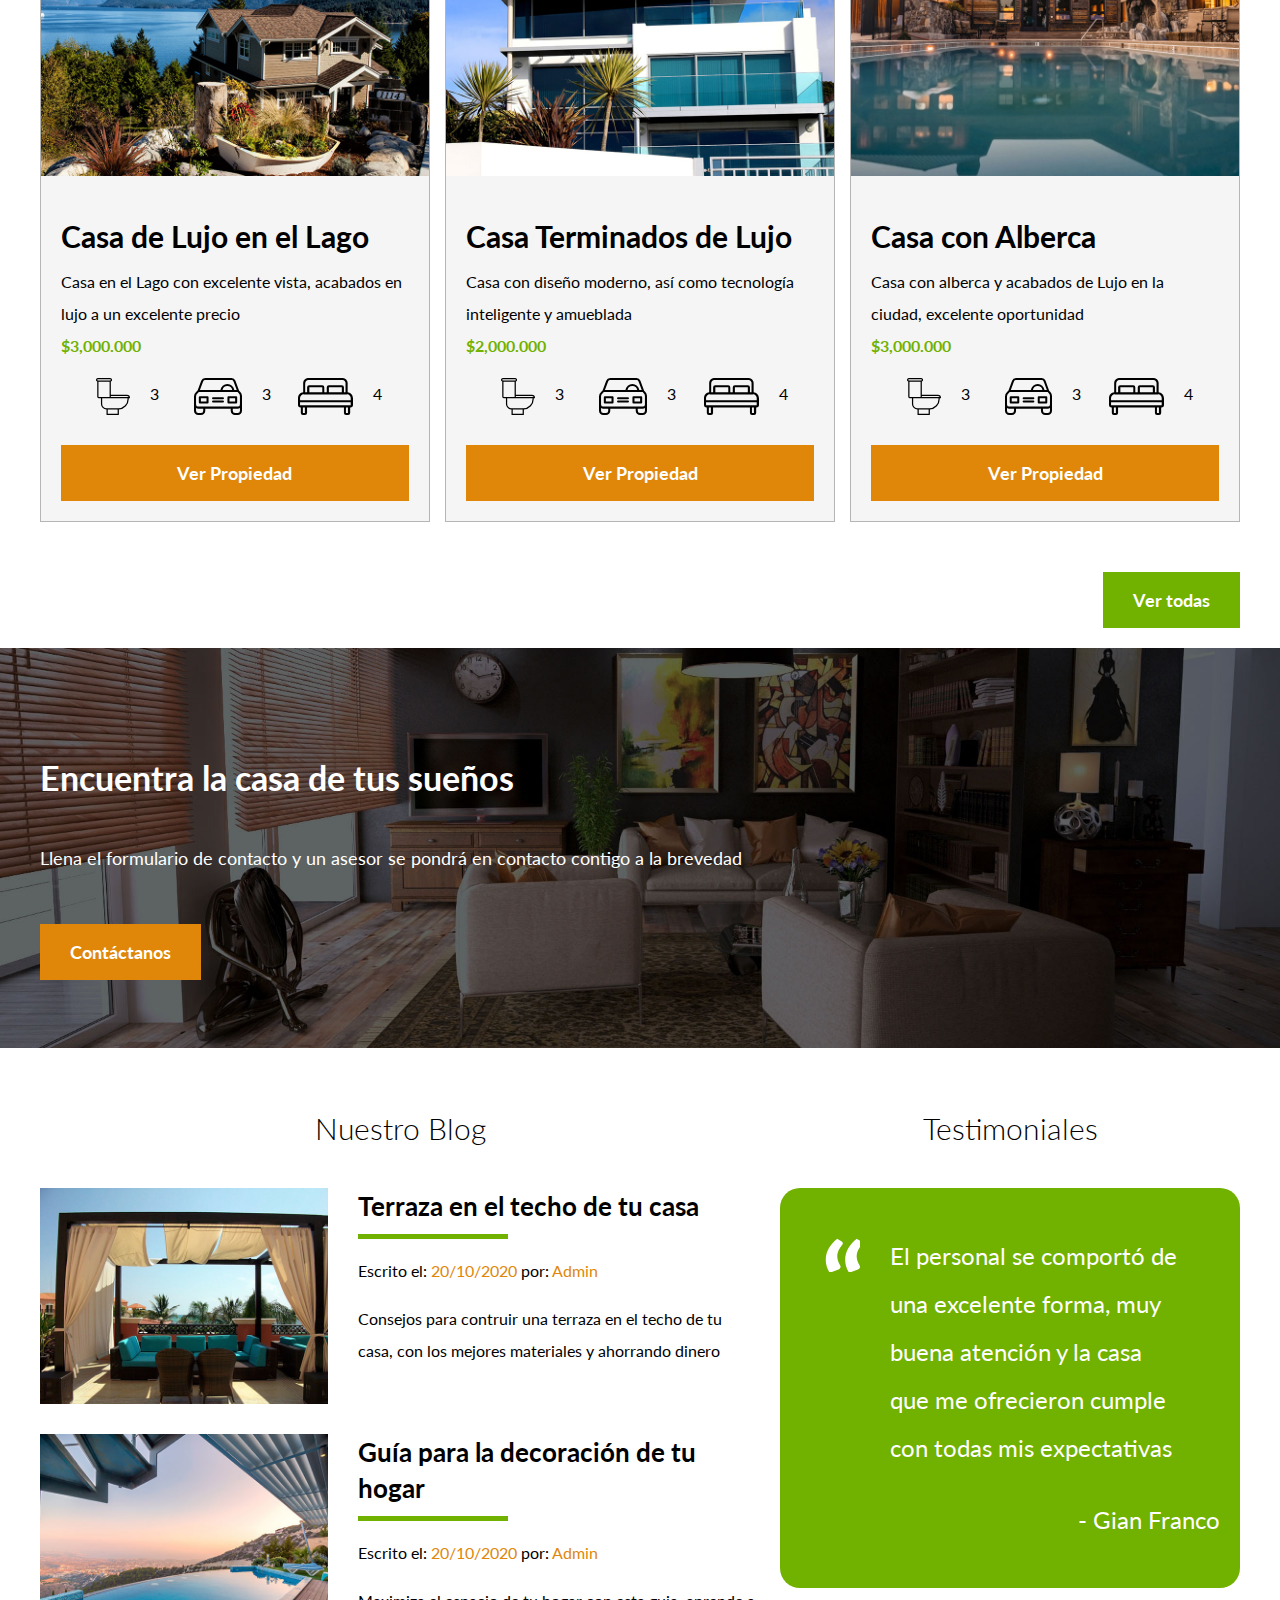
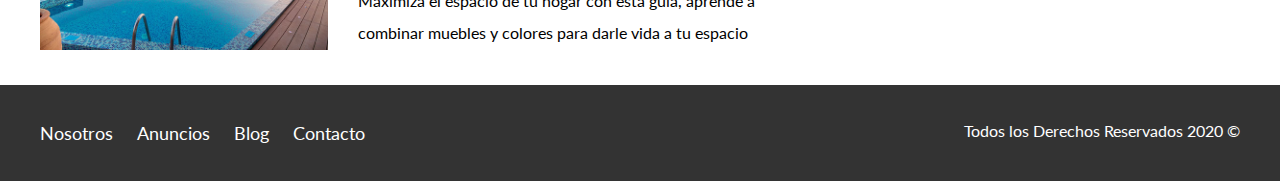
==== commit 56d83676: "Página Anuncios, anuncio, blog y entrada terminados con estilos" ====
--- a/index.html
+++ b/index.html
@@ -91,7 +91,7 @@
                         </li>
                     </ul>
 
-                    <a href="#" class="boton btn-amarillo d-block">Ver Propiedad</a>
+                    <a href="anuncio.html" class="boton btn-amarillo d-block">Ver Propiedad</a>
                 </div>
             </div>
 
@@ -117,7 +117,7 @@
                             <p>4</p>
                         </li>
                     </ul>
-                    <a href="#" class="boton btn-amarillo d-block">Ver Propiedad</a>
+                    <a href="anuncio.html" class="boton btn-amarillo d-block">Ver Propiedad</a>
                 </div>
             </div>
 
@@ -144,7 +144,7 @@
                             <p>4</p>
                         </li>
                     </ul>
-                    <a href="#" class="boton btn-amarillo d-block">Ver Propiedad</a>
+                    <a href="anuncio.html" class="boton btn-amarillo d-block">Ver Propiedad</a>
                 </div>
             </div>
         </div>
@@ -172,7 +172,7 @@
                     <img src="img/blog1.jpg" alt="Entrada de blog" />
                 </div>
                 <div class="texto-entrada">
-                    <a href="#">
+                    <a href="entrada.html">
                         <h4>Terraza en el techo de tu casa</h4>
                     </a>
                     <p>Escrito el: <span>20/10/2020</span> por: <span>Admin</span> </p>
@@ -187,7 +187,7 @@
                     <img src="img/blog2.jpg" alt="Entrada de blog" />
                 </div>
                 <div class="texto-entrada">
-                    <a href="#">
+                    <a href="entrada.html">
                         <h4>Guía para la decoración de tu hogar</h4>
                     </a>
                     <p>Escrito el: <span>20/10/2020</span> por: <span> Admin</span> </p>
--- a/css/estilos.css
+++ b/css/estilos.css
@@ -52,6 +52,10 @@
 
 .d-block{
     display: block!important;
+}
+
+.contenido-centrado {
+    max-width: 800px;
 }
 /** Botones */
 .boton{
@@ -76,6 +80,11 @@
 
 
 /** Header */
+.site-header{
+    background: #333333;
+    padding: 1rem 0 3rem 0;
+}
+
 .site-header.inicio{
     background: url(../img/header.jpg);
     background-position: center center;
@@ -143,7 +152,10 @@
 }
 
 .anuncio{
-    flex-basis: calc(33.3% - 1rem);
+    flex: 0 0 calc(33.3% - 1rem);
+    /*! flex-grow: 0;
+    /*!flex-shrink: 0;
+    /*!flex-basis: calc(33.3% - 1rem); **/
     border: 1px solid #b5b5b5;
     background: #f5f5f5;
     margin-bottom: 2rem;
@@ -169,6 +181,8 @@
     padding: 0;
     display: flex;
     justify-content: space-evenly;
+    flex: 1;
+    max-width: 500px;
 }
 
 .iconos-caracteristicas li{
@@ -301,4 +315,25 @@
 .copyright{
     margin: 0;
     color: #fff;
+}
+
+/** Internas */ 
+.contenido-nosotros{
+    display: grid;
+    grid-template-columns: repeat(2, 1fr);
+    column-gap: 2rem;
+}
+
+.texto-nosotros blockquote{
+    font-weight: 900;
+    font-size: 2rem;
+    margin: 0;
+    padding: 1rem 0 3rem 0;
+}
+
+/** Anuncio */
+.resumen-propiedad {
+    display: flex;
+    justify-content: space-between;
+    align-items: center;
 }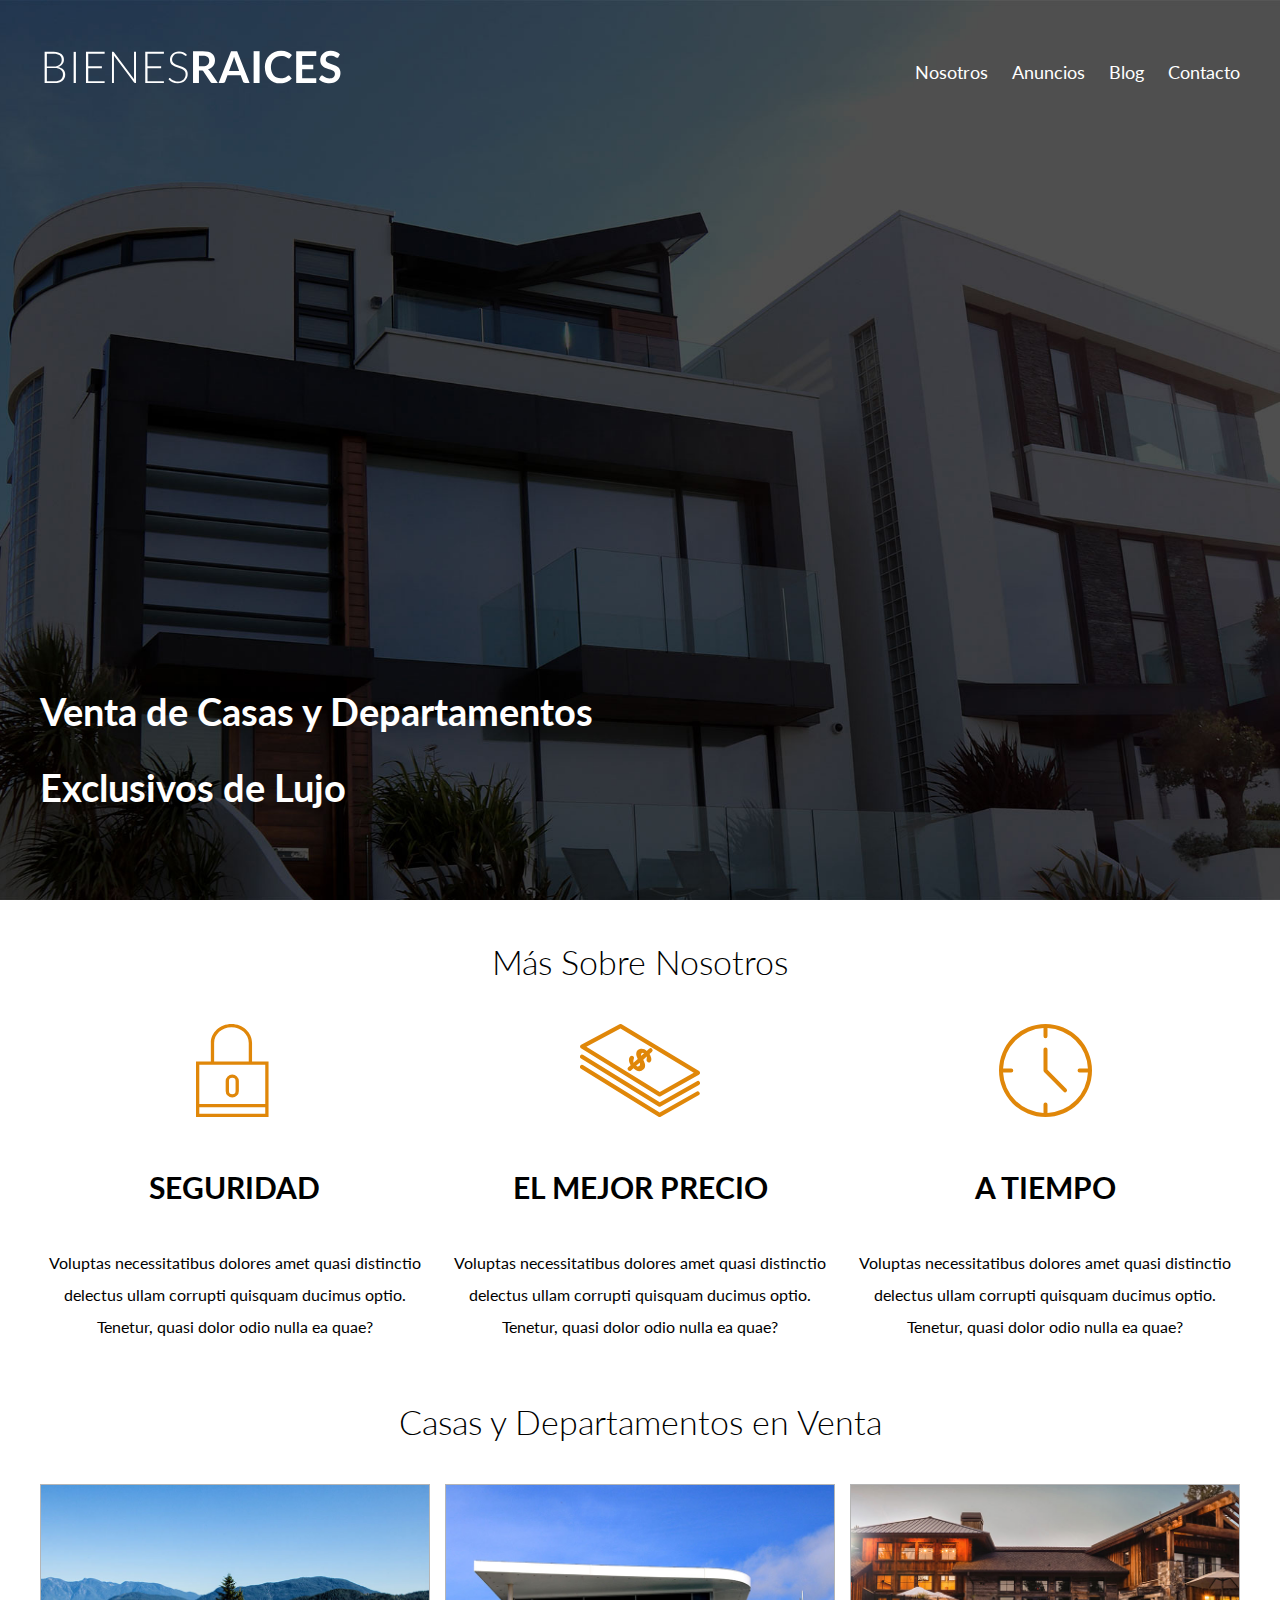
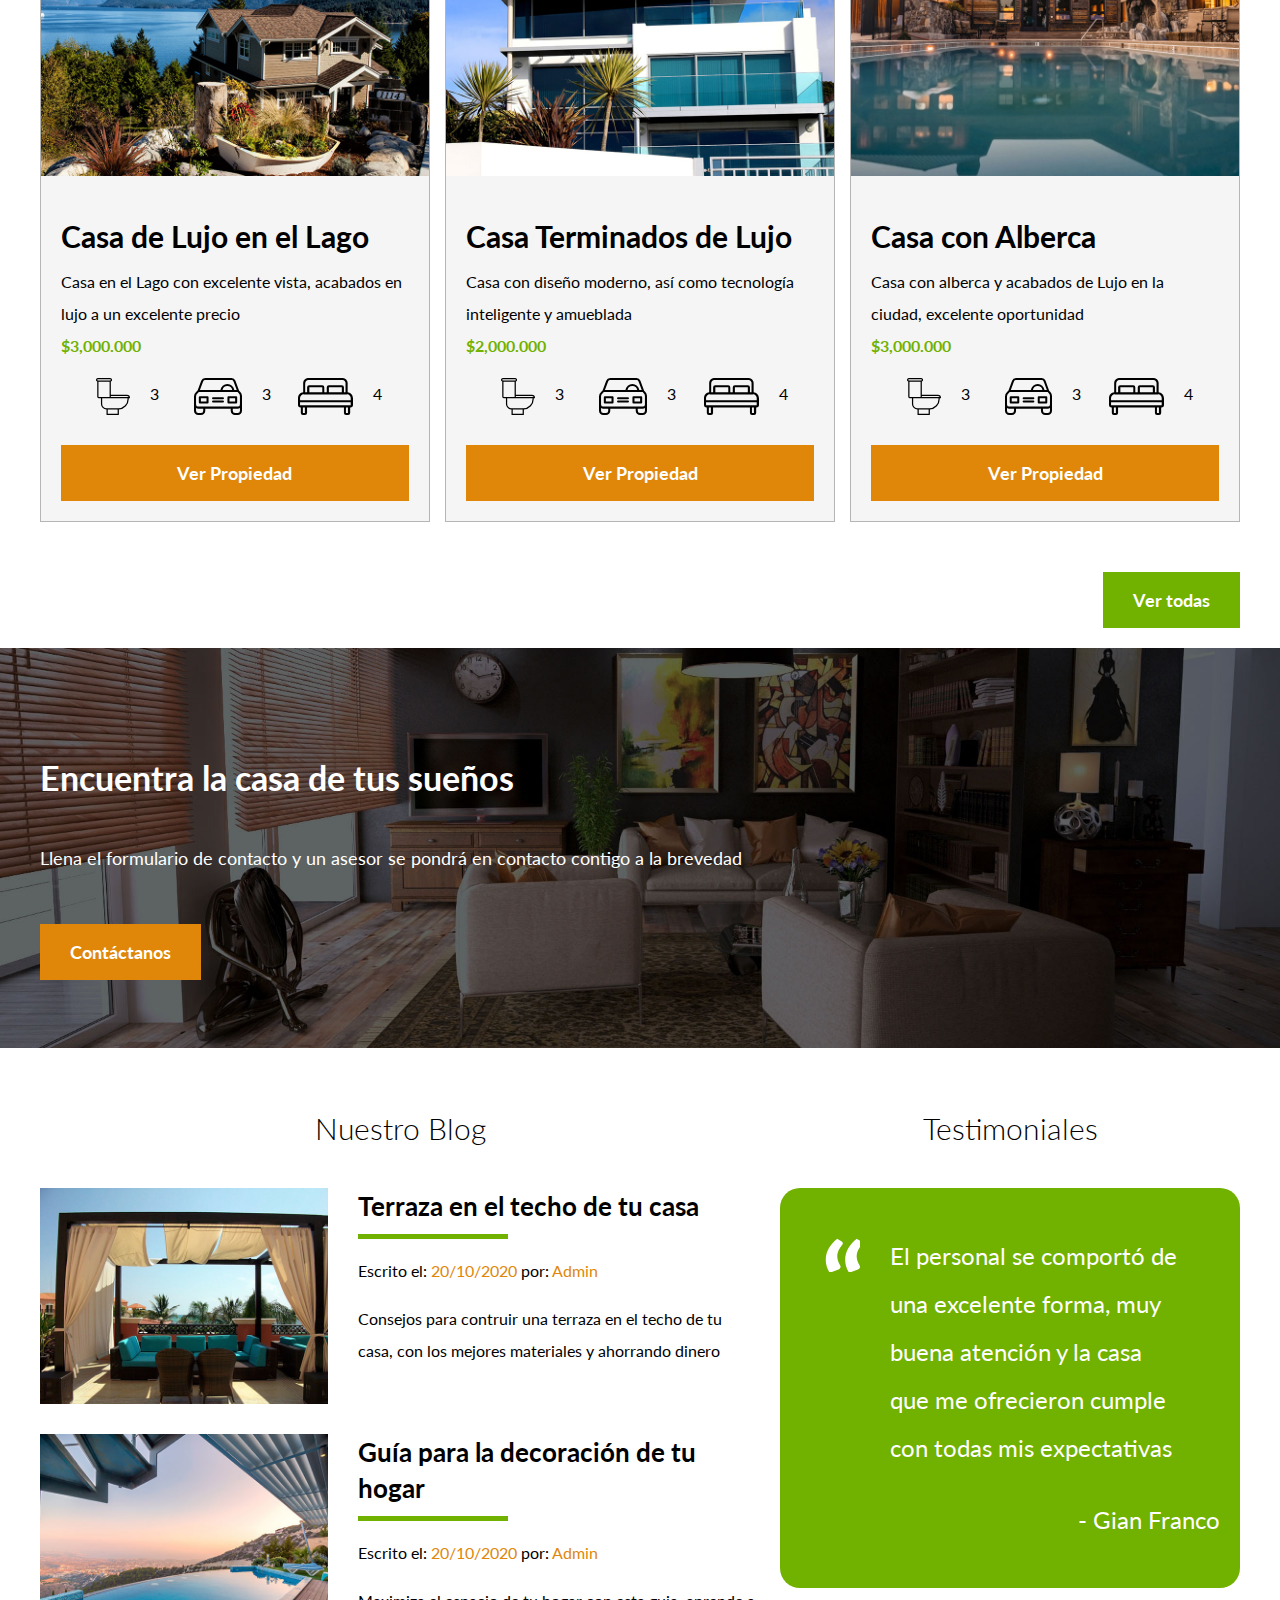
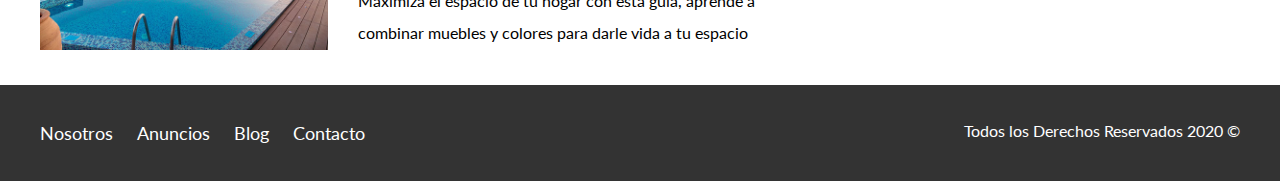
==== commit 07ef950b: "Modificado a adaptabilidad de dispositivos mobiles" ====
--- a/index.html
+++ b/index.html
@@ -18,7 +18,14 @@
                 <a href="/">
                     <img src="img/logo.svg" alt="Logotipo de Bienes Raices" />
                 </a>
-                <nav class="navegacion">
+
+                <div class="mobile-menu">
+                    <a href="#navegacion">
+                        <img src="img/barras.svg" alt="Icono Menú">
+                    </a>
+                </div>
+
+                <nav id="navegacion" class="navegacion">
                     <a href="nosotros.html">Nosotros</a>
                     <a href="anuncios.html">Anuncios</a>
                     <a href="blog.html">Blog</a>
--- a/css/estilos.css
+++ b/css/estilos.css
@@ -19,6 +19,7 @@
 }
 
 .contenedor {
+    width: 95%;
     max-width: 120rem;
     margin: 0 auto;
 }
@@ -68,6 +69,19 @@
     display: inline-block;
     text-align: center;
     border: none;
+    display: block;
+    flex: 0 0 100%;
+}
+
+@media (min-width: 768px) {
+    .boton{
+        display: inline-block;
+        flex: 0 0 auto;
+    }
+}
+
+.boton:hover{
+    cursor: pointer;
 }
 
 .btn-amarillo{
@@ -98,6 +112,7 @@
     display: flex;
     flex-direction: column;
     justify-content: space-between;
+    text-align: center;
 }
 
 .contenido-header h1{
@@ -107,37 +122,89 @@
     line-height: 2;
 }
 
+@media (min-width: 768px) {
+    .contenido-header {
+    text-align: left;
+    }
+}
+
 .barra{
-    display: flex;
-    justify-content: space-between;
     padding-top: 3rem;
+}
+
+@media (min-width: 768px) {
+    .barra{
+        display: flex;
+        justify-content: space-between;
+        align-items: center;
+    }
 }
 
 /** Navegacion */
 .navegacion a{
     color: #fff;
     text-decoration: none;
-    font-size: 1.8rem;
-    margin-right: 2rem;
+    font-size: 2.2rem; 
+    display: block;
+}
+
+@media (min-width: 768px) {
+    .navegacion a{
+        display: inline-block;
+        font-size: 1.8rem; 
+        margin-right: 2rem;
+    }
+
+    .navegacion a:last-of-type{
+        margin: 0;
+    }
 }
 
 .navegacion a:hover{
     color: #71b100;
 }
 
-.navegacion a:last-of-type{
-    margin: 0;
+/** Mobile Menu */ 
+.mobile-menu img {
+    width: 5rem;
+}
+
+@media (min-width: 768px) {
+    .mobile-menu{
+        display: none;
+    }
+}
+
+.navegacion:target {
+    display: block;
+}
+
+.navegacion {
+    display: none;
+}
+
+@media (min-width: 768px) {
+    .navegacion {
+        display: block;
+    }
 }
 
 /** Icono Nosotros */
-.iconos-nosotros{
-    display: flex;
-    justify-content: space-between;
-}
-
-.icono{
-    flex-basis: calc(33.3% - 1rem);
+@media (min-width: 768px) {
+    .iconos-nosotros{
+        display: flex;
+        justify-content: space-between;
+    }
+}
+
+.icono{  
     text-align: center;
+}
+
+@media (min-width: 768px) {
+    .icono {
+        flex-basis: calc(33.3% - 1rem);
+    }
 }
 
 .icono h3{
@@ -145,25 +212,31 @@
 }
 
 /** Anuncios */
-.contenedor-anuncios {
-    display: flex;
-    justify-content: space-between;
-    flex-wrap: wrap;
+@media (min-width: 768px) {
+    .contenedor-anuncios {
+        display: flex;
+        justify-content: space-between;
+        flex-wrap: wrap;
+    }
 }
 
 .anuncio{
-    flex: 0 0 calc(33.3% - 1rem);
-    /*! flex-grow: 0;
-    /*!flex-shrink: 0;
-    /*!flex-basis: calc(33.3% - 1rem); **/
     border: 1px solid #b5b5b5;
     background: #f5f5f5;
     margin-bottom: 2rem;
 }
 
-.contenido-anuncio{
+@media (min-width: 768px) {
+    .anuncio{
+        flex: 0 0 calc(33.3% - 1rem);
+        /*! flex-grow: 0;
+        /*!flex-shrink: 0;
+        /*!flex-basis: calc(33.3% - 1rem); **/
+    }
+}
+
+.contenido-anuncio {
     padding: 2rem;
-   
 }
 
 .contenido-anuncio h3,
@@ -209,7 +282,7 @@
 }
 
 .contenido-contacto{
-    flex: 1;
+    flex: 0 0 95%;
     color: #ffff;
 }
 
@@ -218,35 +291,44 @@
 }
 
 /** Sección Inferior */
-.seccion-inferior{
-    display: flex;
-    justify-content: space-between;
-}
-
-.seccion-inferior .blog{
-    flex-basis: 60%;
-}
-
-.seccion-inferior .testimoniales{
-    flex-basis: calc(40% - 2rem);
-}
-
-.entrada-blog{
-    display: flex;
-    justify-content: space-between;
+@media (min-width: 768px) {
+    .seccion-inferior{
+        display: flex;
+        justify-content: space-between;
+    }
+    
+    .seccion-inferior .blog{
+        flex-basis: 60%;
+    }
+    
+    .seccion-inferior .testimoniales{
+        flex-basis: calc(40% - 2rem);
+    }
+}
+
+.entrada-blog{ 
     margin-bottom: 2rem;
+}
+
+@media (min-width: 768px) {
+    .entrada-blog{
+        display: flex;
+        justify-content: space-between;
+    }
 }
 
 .entrada-blog:last-of-type{
     margin-bottom: 0;
 }
 
-.entrada-blog .imagen{
-    flex-basis: 40%;
-}
-
-.entrada-blog .texto-entrada{
-    flex-basis: calc(60% - 3rem);
+@media (min-width: 768px) {
+    .entrada-blog .imagen{
+        flex-basis: 40%;
+    }
+    
+    .entrada-blog .texto-entrada{
+        flex-basis: calc(60% - 3rem);
+    }
 }
 
 .texto-entrada a{
@@ -308,8 +390,24 @@
 
 .contenedor-footer{
     padding: 3rem 0;   
-    display: flex;
-    justify-content: space-between;
+    text-align: center;
+}
+
+@media (min-width: 768px) {
+    .contenedor-footer{   
+        display: flex;
+        justify-content: space-between;
+    }
+}
+
+.site-footer nav{
+    display: none;
+}
+
+@media (min-width: 768px) {
+    .site-footer nav{
+        display: block;
+    }
 }
 
 .copyright{
@@ -317,11 +415,14 @@
     color: #fff;
 }
 
-/** Internas */ 
-.contenido-nosotros{
-    display: grid;
-    grid-template-columns: repeat(2, 1fr);
-    column-gap: 2rem;
+/*? Internas */ 
+/** Nosotros */
+@media (min-width: ) {
+    .contenido-nosotros{
+        display: grid;
+        grid-template-columns: repeat(2, 1fr);
+        column-gap: 2rem;
+    } 
 }
 
 .texto-nosotros blockquote{
@@ -336,4 +437,51 @@
     display: flex;
     justify-content: space-between;
     align-items: center;
-}+}
+
+/** Contacto */
+.contacto p{
+    font-size: 1.4rem;
+    color: #4f4f44f4;
+    margin: 2rem 0 0;
+}
+
+legend{
+    font-size: 2rem;
+    color: #4f4f44f4;
+}
+
+label {
+    font-weight: 700;
+    text-transform: uppercase;
+    display: block;
+    
+}
+
+input:not([type="submit"]),
+textarea,
+select {
+    padding: 1rem;
+    display: block;
+    width: 100%;
+    background: #e1e1e1;
+    margin-bottom: 2rem;
+    border: none;
+    border-radius: 1rem;
+}
+
+input[type="radio"]{
+    width: auto;
+    margin: 0;
+}
+
+textarea{
+    height: 20rem;
+}
+
+.forma-contacto{
+    max-width: 600px;
+    display: flex;
+    justify-content: space-between;
+}
+
